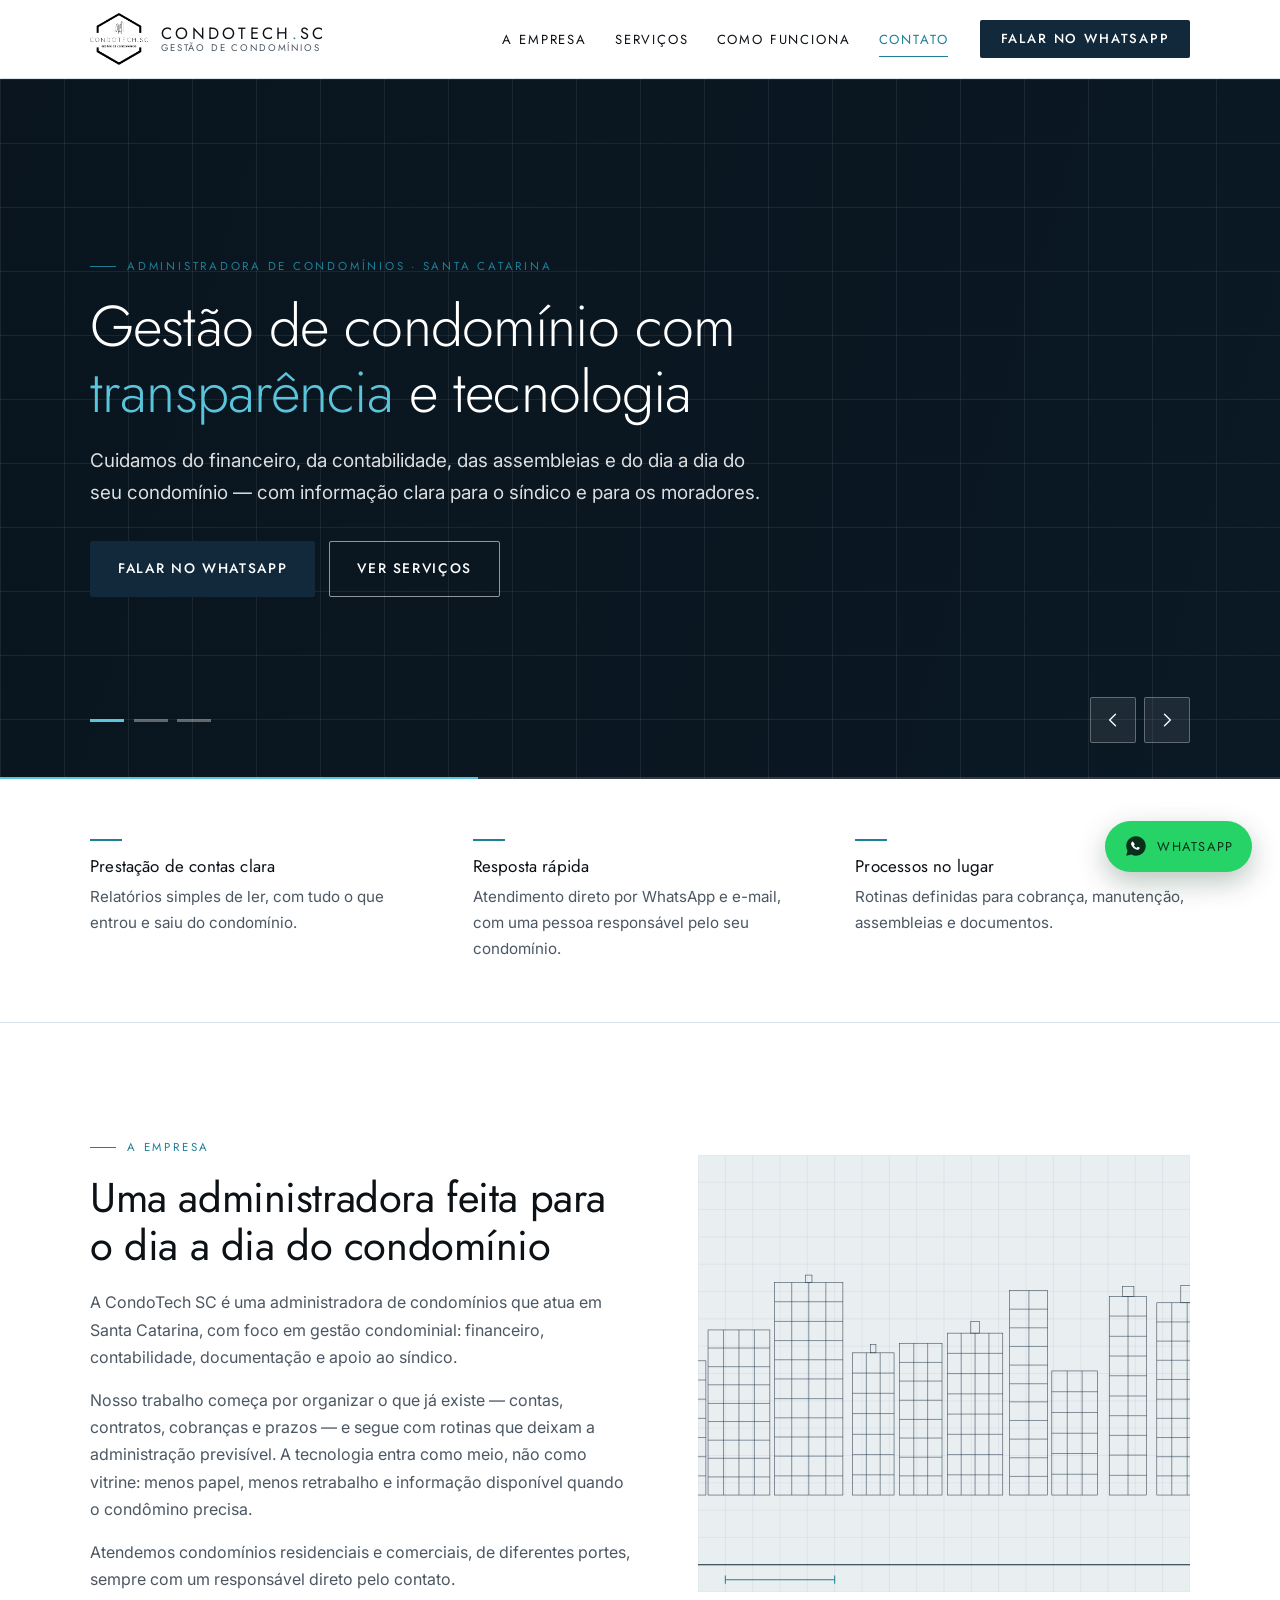
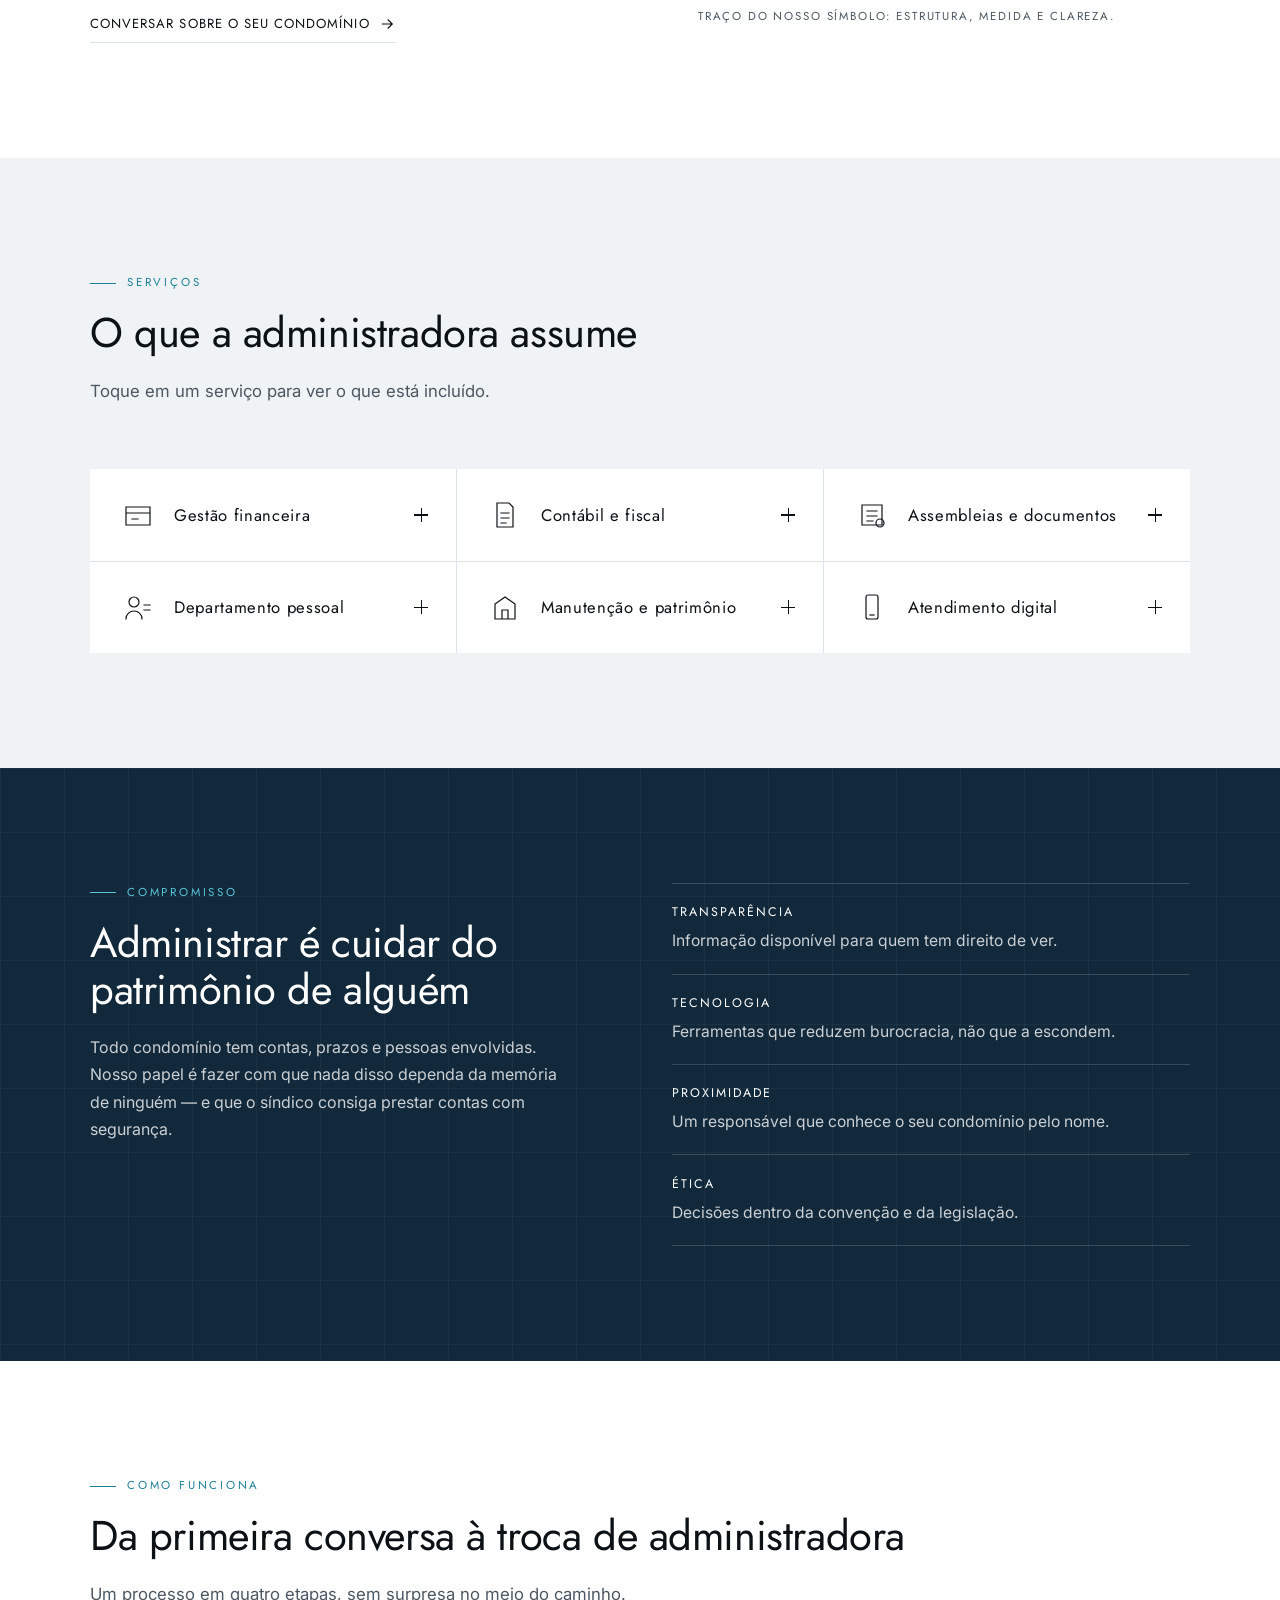
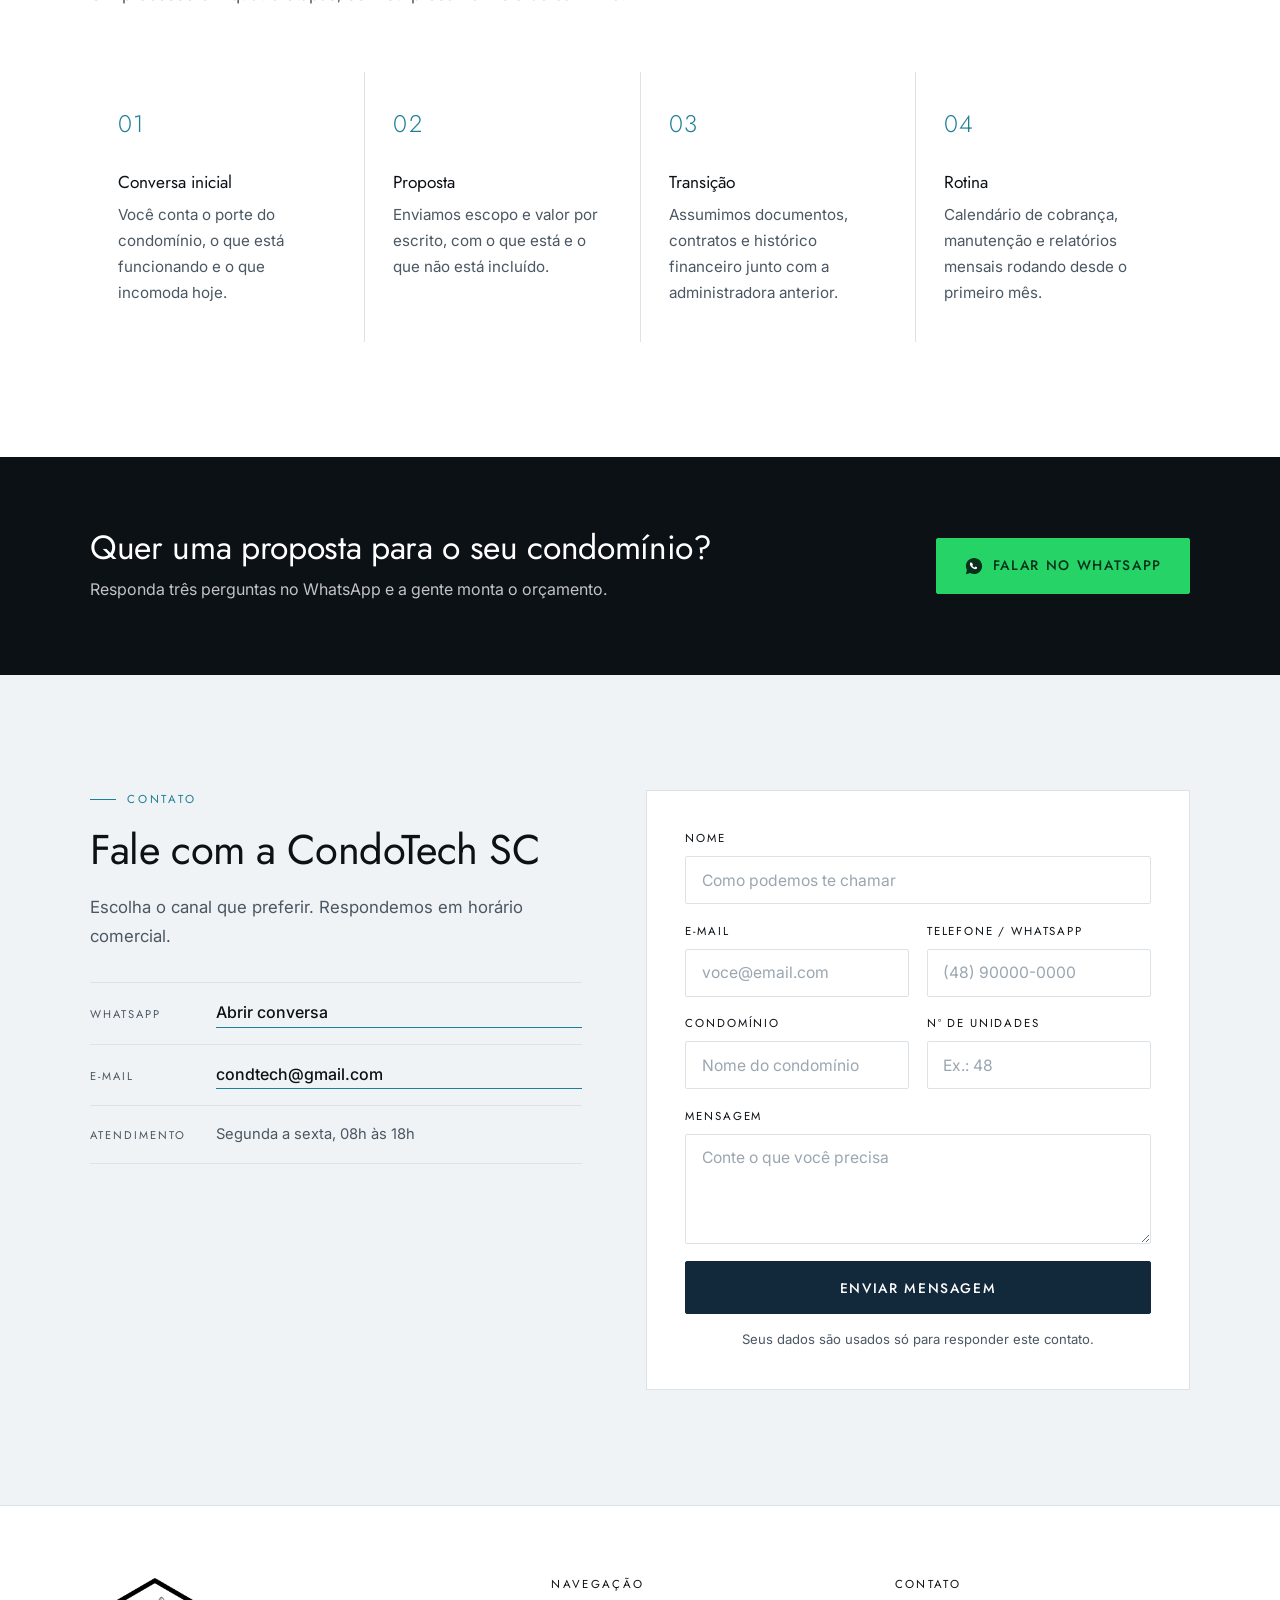
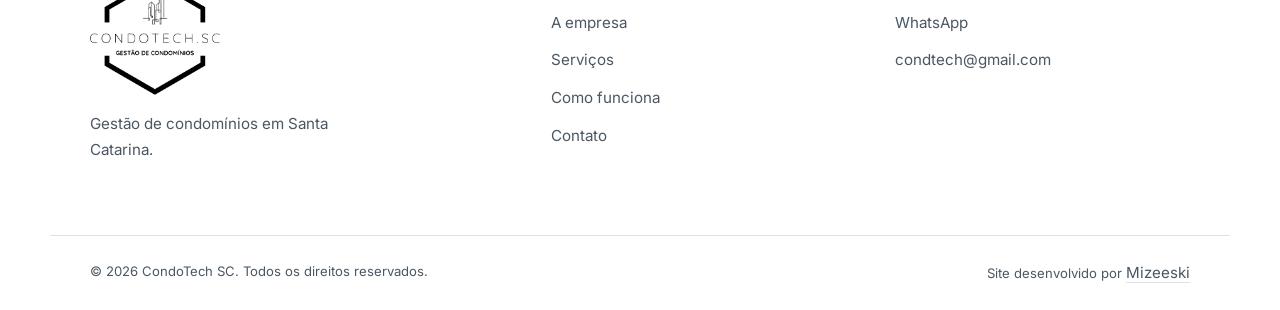
==== index.html @ 3afb2d91 "up" ====
<!DOCTYPE html>
<html lang="pt-BR">
<head>
<meta charset="utf-8">
<meta name="viewport" content="width=device-width, initial-scale=1">
<title>CondoTech SC | Administradora de Condomínios em Santa Catarina</title>
<meta name="description" content="A CondoTech SC cuida da administração do seu condomínio: gestão financeira, contábil, assembleias, manutenção e atendimento digital. Fale com a gente pelo WhatsApp.">
<meta name="theme-color" content="#ffffff">
<link rel="canonical" href="https://SEU-USUARIO.github.io/condotech-sc/">

<!-- Open Graph -->
<meta property="og:type" content="website">
<meta property="og:locale" content="pt_BR">
<meta property="og:title" content="CondoTech SC | Administradora de Condomínios">
<meta property="og:description" content="Gestão de condomínios com transparência, tecnologia e atendimento próximo.">
<meta property="og:image" content="assets/img/logo.png">

<link rel="icon" href="assets/img/favicon.svg" type="image/svg+xml">
<link rel="apple-touch-icon" href="assets/img/logo.png">

<link rel="preconnect" href="https://fonts.googleapis.com">
<link rel="preconnect" href="https://fonts.gstatic.com" crossorigin>
<link href="https://fonts.googleapis.com/css2?family=Jost:wght@300;400;500&family=Inter:wght@400;500;600&display=swap" rel="stylesheet">
<link rel="stylesheet" href="assets/css/style.css">

<!-- Dados da empresa (Google). PLACEHOLDER: preencher endereço e telefone quando o cliente enviar. -->
<script type="application/ld+json">
{
  "@context": "https://schema.org",
  "@type": "LocalBusiness",
  "name": "CondoTech SC",
  "description": "Administradora de condomínios em Santa Catarina.",
  "email": "condtech@gmail.com",
  "telephone": "+55 00 00000-0000",
  "areaServed": "Santa Catarina, Brasil",
  "address": {
    "@type": "PostalAddress",
    "addressRegion": "SC",
    "addressCountry": "BR"
  }
}
</script>
</head>
<body>

<a class="skip-link" href="#sobre">Ir para o conteúdo</a>

<header class="site-header" id="header">
  <div class="shell header-inner">
    <a class="brand" href="#topo" aria-label="CondoTech SC — início">
      <!-- Troque por assets/img/logo.svg quando subir o SVG -->
      <img src="assets/img/logo.png" alt="CondoTech SC" width="120" height="109" class="brand-mark">
      <span class="brand-text">
        <strong>CondoTech<span class="brand-dot">.</span>SC</strong>
        <em>gestão de condomínios</em>
      </span>
    </a>

    <nav class="nav" id="nav" aria-label="Menu principal">
      <ul>
        <li><a href="#sobre">A empresa</a></li>
        <li><a href="#servicos">Serviços</a></li>
        <li><a href="#como-funciona">Como funciona</a></li>
        <li><a href="#contato">Contato</a></li>
      </ul>
      <a class="btn btn-solid nav-cta" data-wa href="#contato" style="color: white;">Falar no WhatsApp</a>
    </nav>

    <button class="nav-toggle" id="navToggle" aria-expanded="false" aria-controls="nav" aria-label="Abrir menu">
      <span></span><span></span><span></span>
    </button>
  </div>
</header>

<main id="topo">

  <!-- ============ HERO / CARROSSEL ============ -->
  <section class="hero" id="hero" aria-label="Destaques" aria-roledescription="carrossel">
    <div class="hero-track">

      <!-- Slide 1: aceita vídeo. Coloque o arquivo em assets/video/hero.mp4.
           Se o arquivo não existir, o site usa a imagem automaticamente. -->
      <article class="slide is-active" data-video="assets/video/hero.mp4" style="--slide-img:url('assets/img/hero-1.svg');--slide-img-mobile:url('assets/img/hero-mobile.jpg')">
        <div class="shell slide-body">
          <p class="eyebrow">Administradora de condomínios · Santa Catarina</p>
          <h1>Gestão de condomínio com <em>transparência</em> e tecnologia</h1>
          <p class="slide-text">Cuidamos do financeiro, da contabilidade, das assembleias e do dia a dia do seu condomínio — com informação clara para o síndico e para os moradores.</p>
          <div class="slide-actions">
            <a class="btn btn-solid" data-wa href="#contato">Falar no WhatsApp</a>
            <a class="btn btn-ghost" href="#servicos">Ver serviços</a>
          </div>
        </div>
      </article>

      <article class="slide" data-video="assets/video/contas.mp4" style="--slide-img:url('assets/img/hero-2.svg');--slide-img-mobile:url('assets/img/contas-mobile.jpg')">
        <div class="shell slide-body">
          <p class="eyebrow">Financeiro</p>
          <h2>Contas em ordem e prestação de contas que se entende</h2>
          <p class="slide-text">Cobrança organizada, controle de despesas e relatórios mensais prontos para a assembleia.</p>
          <div class="slide-actions">
            <a class="btn btn-solid" data-wa href="#contato">Pedir uma proposta</a>
          </div>
        </div>
      </article>

      <article class="slide" data-video="assets/video/celular.mp4" style="--slide-img:url('assets/img/hero-3.svg');--slide-img-mobile:url('assets/img/celular-mobile.jpg')">
        <div class="shell slide-body">
          <p class="eyebrow">Atendimento digital</p>
          <h2>O condomínio na palma da mão</h2>
          <p class="slide-text">Boletos, documentos e comunicados acessíveis a qualquer hora, sem depender do horário comercial.</p>
          <div class="slide-actions">
            <a class="btn btn-ghost" href="#como-funciona">Como funciona</a> 
          </div>
        </div>
      </article>

    </div>

    <div class="hero-ui shell">
      <div class="hero-dots" role="tablist" aria-label="Escolher destaque"></div>
      <div class="hero-arrows">
        <button class="hero-arrow" data-dir="prev" aria-label="Destaque anterior">
          <svg viewBox="0 0 24 24" aria-hidden="true"><path d="M15 5l-7 7 7 7"/></svg>
        </button>
        <button class="hero-arrow" data-dir="next" aria-label="Próximo destaque">
          <svg viewBox="0 0 24 24" aria-hidden="true"><path d="M9 5l7 7-7 7"/></svg>
        </button>
      </div>
    </div>
    <div class="hero-progress" aria-hidden="true"><span></span></div>
  </section>

  <!-- ============ FAIXA DE VALOR ============ -->
  <section class="strip" aria-label="Como trabalhamos">
    <div class="shell strip-grid">
      <div class="strip-item reveal">
        <span class="rule" aria-hidden="true"></span>
        <h3>Prestação de contas clara</h3>
        <p>Relatórios simples de ler, com tudo o que entrou e saiu do condomínio.</p>
      </div>
      <div class="strip-item reveal">
        <span class="rule" aria-hidden="true"></span>
        <h3>Resposta rápida</h3>
        <p>Atendimento direto por WhatsApp e e-mail, com uma pessoa responsável pelo seu condomínio.</p>
      </div>
      <div class="strip-item reveal">
        <span class="rule" aria-hidden="true"></span>
        <h3>Processos no lugar</h3>
        <p>Rotinas definidas para cobrança, manutenção, assembleias e documentos.</p>
      </div>
    </div>
  </section>

  <!-- ============ SOBRE ============ -->
  <section class="section" id="sobre">
    <div class="shell about">
      <div class="about-text reveal">
        <p class="eyebrow">A empresa</p>
        <h2 class="h2">Uma administradora feita para o dia a dia do condomínio</h2>
        <!-- PLACEHOLDER: confirmar com o cliente cidade-sede, ano de fundação e nº de condomínios atendidos. -->
        <p>A CondoTech SC é uma administradora de condomínios que atua em Santa Catarina, com foco em gestão condominial: financeiro, contabilidade, documentação e apoio ao síndico.</p>
        <p>Nosso trabalho começa por organizar o que já existe — contas, contratos, cobranças e prazos — e segue com rotinas que deixam a administração previsível. A tecnologia entra como meio, não como vitrine: menos papel, menos retrabalho e informação disponível quando o condômino precisa.</p>
        <p>Atendemos condomínios residenciais e comerciais, de diferentes portes, sempre com um responsável direto pelo contato.</p>
        <a class="link-arrow" data-wa href="#contato">Conversar sobre o seu condomínio
          <svg viewBox="0 0 24 24" aria-hidden="true"><path d="M5 12h13M13 6l6 6-6 6"/></svg>
        </a>
      </div>
      <figure class="about-figure reveal">
        <img src="assets/img/sobre.svg" alt="Ilustração de edifícios em traço técnico" width="720" height="640" loading="lazy" decoding="async">
        <figcaption>Traço do nosso símbolo: estrutura, medida e clareza.</figcaption>
      </figure>
    </div>
  </section>

  <!-- ============ SERVIÇOS ============ -->
  <section class="section section-mist" id="servicos">
    <div class="shell">
      <header class="section-head reveal">
        <p class="eyebrow">Serviços</p>
        <h2 class="h2">O que a administradora assume</h2>
        <p class="section-lead">Toque em um serviço para ver o que está incluído.</p>
      </header>

      <div class="cards">

        <details class="card reveal">
          <summary>
            <span class="card-icon" aria-hidden="true">
              <svg viewBox="0 0 32 32"><path d="M4 26V8h24v18zM4 14h24M10 20h6"/></svg>
            </span>
            <span class="card-title">Gestão financeira</span>
            <span class="card-plus" aria-hidden="true"></span>
          </summary>
          <div class="card-body">
            <ul>
              <li>Emissão e envio de boletos da taxa condominial</li>
              <li>Controle de recebimentos, despesas e conciliação bancária</li>
              <li>Previsão orçamentária e acompanhamento mensal</li>
              <li>Cobrança amigável de inadimplentes antes da via judicial</li>
            </ul>
          </div>
        </details>

        <details class="card reveal">
          <summary>
            <span class="card-icon" aria-hidden="true">
              <svg viewBox="0 0 32 32"><path d="M8 4h12l4 4v20H8zM12 14h8M12 19h8M12 24h5"/></svg>
            </span>
            <span class="card-title">Contábil e fiscal</span>
            <span class="card-plus" aria-hidden="true"></span>
          </summary>
          <div class="card-body">
            <ul>
              <li>Escrituração contábil do condomínio</li>
              <li>Apuração e recolhimento de tributos e encargos</li>
              <li>Balancetes mensais e demonstrativos para assembleia</li>
              <li>Guarda organizada dos documentos, físicos e digitais</li>
            </ul>
          </div>
        </details>

        <details class="card reveal">
          <summary>
            <span class="card-icon" aria-hidden="true">
              <svg viewBox="0 0 32 32"><path d="M6 26V6h20v20zM11 12h10M11 17h10M11 22h6"/><circle cx="24" cy="24" r="4"/></svg>
            </span>
            <span class="card-title">Assembleias e documentos</span>
            <span class="card-plus" aria-hidden="true"></span>
          </summary>
          <div class="card-body">
            <ul>
              <li>Convocação, condução e ata de assembleias</li>
              <li>Registro de atas e apoio na aplicação da convenção</li>
              <li>Orientação sobre regimento interno e obrigações legais</li>
              <li>Livro de ocorrências e histórico de decisões</li>
            </ul>
          </div>
        </details>

        <details class="card reveal">
          <summary>
            <span class="card-icon" aria-hidden="true">
              <svg viewBox="0 0 32 32"><circle cx="12" cy="11" r="5"/><path d="M4 28c0-5 4-8 8-8s8 3 8 8M22 14h6M22 19h6"/></svg>
            </span>
            <span class="card-title">Departamento pessoal</span>
            <span class="card-plus" aria-hidden="true"></span>
          </summary>
          <div class="card-body">
            <ul>
              <li>Admissão, folha de pagamento e férias dos funcionários</li>
              <li>Controle de ponto, escalas e benefícios</li>
              <li>Gestão de contratos de portaria, limpeza e jardinagem</li>
              <li>Acompanhamento de obrigações trabalhistas</li>
            </ul>
          </div>
        </details>

        <details class="card reveal">
          <summary>
            <span class="card-icon" aria-hidden="true">
              <svg viewBox="0 0 32 32"><path d="M6 28V13l10-7 10 7v15zM13 28v-9h6v9"/></svg>
            </span>
            <span class="card-title">Manutenção e patrimônio</span>
            <span class="card-plus" aria-hidden="true"></span>
          </summary>
          <div class="card-body">
            <ul>
              <li>Plano de manutenção preventiva das áreas comuns</li>
              <li>Cotação e comparação de orçamentos com fornecedores</li>
              <li>Acompanhamento de obras e serviços contratados</li>
              <li>Controle de laudos e vistorias obrigatórias</li>
            </ul>
          </div>
        </details>

        <details class="card reveal">
          <summary>
            <span class="card-icon" aria-hidden="true">
              <svg viewBox="0 0 32 32"><rect x="10" y="4" width="12" height="24" rx="2"/><path d="M14 24h4"/></svg>
            </span>
            <span class="card-title">Atendimento digital</span>
            <span class="card-plus" aria-hidden="true"></span>
          </summary>
          <div class="card-body">
            <!-- PLACEHOLDER: ajustar conforme o portal/app que o cliente usar. -->
            <ul>
              <li>Segunda via de boleto sem precisar ligar</li>
              <li>Documentos e balancetes disponíveis para consulta</li>
              <li>Comunicados e avisos enviados aos moradores</li>
              <li>Canal direto de WhatsApp para síndico e conselho</li>
            </ul>
          </div>
        </details>

      </div>
    </div>
  </section>

  <!-- ============ FAIXA ESCURA / DIFERENCIAIS ============ -->
  <section class="band" aria-label="Nossa forma de trabalhar">
    <div class="shell band-inner">
      <div class="band-text reveal">
        <p class="eyebrow eyebrow-light">Compromisso</p>
        <h2 class="h2 h2-light">Administrar é cuidar do patrimônio de alguém</h2>
        <p>Todo condomínio tem contas, prazos e pessoas envolvidas. Nosso papel é fazer com que nada disso dependa da memória de ninguém — e que o síndico consiga prestar contas com segurança.</p>
      </div>
      <ul class="band-list reveal">
        <li><strong>Transparência</strong> Informação disponível para quem tem direito de ver.</li>
        <li><strong>Tecnologia</strong> Ferramentas que reduzem burocracia, não que a escondem.</li>
        <li><strong>Proximidade</strong> Um responsável que conhece o seu condomínio pelo nome.</li>
        <li><strong>Ética</strong> Decisões dentro da convenção e da legislação.</li>
      </ul>
    </div>
  </section>

  <!-- ============ COMO FUNCIONA (sequência real, por isso numerada) ============ -->
  <section class="section" id="como-funciona">
    <div class="shell">
      <header class="section-head reveal">
        <p class="eyebrow">Como funciona</p>
        <h2 class="h2">Da primeira conversa à troca de administradora</h2>
        <p class="section-lead">Um processo em quatro etapas, sem surpresa no meio do caminho.</p>
      </header>

      <ol class="steps">
        <li class="step reveal">
          <span class="step-num">01</span>
          <h3>Conversa inicial</h3>
          <p>Você conta o porte do condomínio, o que está funcionando e o que incomoda hoje.</p>
        </li>
        <li class="step reveal">
          <span class="step-num">02</span>
          <h3>Proposta</h3>
          <p>Enviamos escopo e valor por escrito, com o que está e o que não está incluído.</p>
        </li>
        <li class="step reveal">
          <span class="step-num">03</span>
          <h3>Transição</h3>
          <p>Assumimos documentos, contratos e histórico financeiro junto com a administradora anterior.</p>
        </li>
        <li class="step reveal">
          <span class="step-num">04</span>
          <h3>Rotina</h3>
          <p>Calendário de cobrança, manutenção e relatórios mensais rodando desde o primeiro mês.</p>
        </li>
      </ol>
    </div>
  </section>

  <!-- ============ CTA ============ -->
  <section class="cta-band">
    <div class="shell cta-inner">
      <div>
        <h2 class="h2 h2-light">Quer uma proposta para o seu condomínio?</h2>
        <p>Responda três perguntas no WhatsApp e a gente monta o orçamento.</p>
      </div>
      <a class="btn btn-wa" data-wa href="#contato">
        <svg viewBox="0 0 32 32" aria-hidden="true"><path d="M16 3C8.8 3 3 8.8 3 16c0 2.3.6 4.4 1.7 6.3L3 29l6.9-1.7c1.8 1 3.9 1.6 6.1 1.6 7.2 0 13-5.8 13-13S23.2 3 16 3z"/><path d="M11.5 10c-.4 0-.8.2-1.1.5-.5.5-1 1.3-1 2.5s.8 2.8 2.4 4.6c1.6 1.8 3.3 2.7 4.7 3.2 1.2.4 2.2.3 2.9 0 .8-.4 1.3-1.1 1.4-1.8v-.9l-2.5-1.2-1 1.2c-.3.3-.6.4-1 .2-1-.5-2-1.2-2.8-2.2-.3-.3-.2-.7 0-1l.9-1.1-1.2-2.5c-.2-.4-.5-.5-.9-.5z" fill="#fff" stroke="none"/></svg>
        Falar no WhatsApp
      </a>
    </div>
  </section>

  <!-- ============ CONTATO ============ -->
  <section class="section section-mist" id="contato">
    <div class="shell contact">

      <div class="contact-info reveal">
        <p class="eyebrow">Contato</p>
        <h2 class="h2">Fale com a CondoTech SC</h2>
        <p class="section-lead">Escolha o canal que preferir. Respondemos em horário comercial.</p>

        <ul class="contact-list">
          <li>
            <span class="contact-label">WhatsApp</span>
            <a data-wa href="#">Abrir conversa</a>
            <em data-phone-display>(00) 00000-0000</em>
          </li>
          <li>
            <span class="contact-label">Telefone</span>
            <a data-tel href="#" data-phone-display>(00) 00000-0000</a>
          </li>
          <li>
            <span class="contact-label">E-mail</span>
            <a href="mailto:condtech@gmail.com">condtech@gmail.com</a>
          </li>
          <li>
            <!-- PLACEHOLDER: substituir pelo horário real de atendimento -->
            <span class="contact-label">Atendimento</span>
            <em>Segunda a sexta, 08h às 18h</em>
          </li>
        </ul>

        <!-- PLACEHOLDER endereço + mapa. Quando o cliente enviar o endereço,
             descomente e cole o iframe do Google Maps:
        <div class="map">
          <iframe src="COLE_AQUI_O_EMBED_DO_GOOGLE_MAPS" width="100%" height="320"
                  style="border:0" loading="lazy" title="Localização da CondoTech SC"
                  referrerpolicy="no-referrer-when-downgrade"></iframe>
        </div>
        -->
      </div>

      <div class="contact-form reveal">
        <!-- Formulário gratuito via FormSubmit. Na primeira vez que alguém enviar,
             o cliente recebe um e-mail para ativar. Depois disso funciona sozinho.
             Veja o README para trocar o e-mail pelo endpoint mascarado. -->
        <form action="https://formsubmit.co/condtech@gmail.com" method="POST" id="form">
          <input type="hidden" name="_subject" value="Novo contato pelo site — CondoTech SC">
          <input type="hidden" name="_captcha" value="false">
          <input type="hidden" name="_template" value="table">
          <input type="hidden" name="_next" value="obrigado.html">
          <input type="text" name="_honey" tabindex="-1" autocomplete="off" aria-hidden="true" class="honey">

          <div class="field">
            <label for="nome">Nome</label>
            <input id="nome" name="Nome" type="text" required autocomplete="name" placeholder="Como podemos te chamar">
          </div>

          <div class="field-row">
            <div class="field">
              <label for="email">E-mail</label>
              <input id="email" name="E-mail" type="email" required autocomplete="email" placeholder="voce@email.com">
            </div>
            <div class="field">
              <label for="telefone">Telefone / WhatsApp</label>
              <input id="telefone" name="Telefone" type="tel" required autocomplete="tel" placeholder="(48) 90000-0000">
            </div>
          </div>

          <div class="field-row">
            <div class="field">
              <label for="condominio">Condomínio</label>
              <input id="condominio" name="Condomínio" type="text" placeholder="Nome do condomínio">
            </div>
            <div class="field">
              <label for="unidades">Nº de unidades</label>
              <input id="unidades" name="Unidades" type="text" inputmode="numeric" placeholder="Ex.: 48">
            </div>
          </div>

          <div class="field">
            <label for="mensagem">Mensagem</label>
            <textarea id="mensagem" name="Mensagem" rows="4" placeholder="Conte o que você precisa"></textarea>
          </div>

          <button class="btn btn-solid btn-block" type="submit">Enviar mensagem</button>
          <p class="form-note">Seus dados são usados só para responder este contato.</p>
        </form>
      </div>

    </div>
  </section>

</main>

<footer class="site-footer">
  <div class="shell footer-grid">
    <div class="footer-brand">
      <img src="assets/img/logo.png" alt="CondoTech SC" width="150" height="136" loading="lazy">
      <p>Gestão de condomínios em Santa Catarina.</p>
    </div>

    <nav class="footer-nav" aria-label="Navegação do rodapé">
      <h3>Navegação</h3>
      <ul>
        <li><a href="#sobre">A empresa</a></li>
        <li><a href="#servicos">Serviços</a></li>
        <li><a href="#como-funciona">Como funciona</a></li>
        <li><a href="#contato">Contato</a></li>
      </ul>
    </nav>

    <div class="footer-contact">
      <h3>Contato</h3>
      <ul>
        <li><a data-wa href="#">WhatsApp <span data-phone-display>(00) 00000-0000</span></a></li>
        <li><a data-tel href="#"><span data-phone-display>(00) 00000-0000</span></a></li>
        <li><a href="mailto:condtech@gmail.com">condtech@gmail.com</a></li>
      </ul>
      <!-- PLACEHOLDER redes sociais: descomente quando tiver os links
      <ul class="footer-social">
        <li><a href="#" aria-label="Instagram">Instagram</a></li>
        <li><a href="#" aria-label="Facebook">Facebook</a></li>
      </ul>
      -->
    </div>
  </div>

  <div class="shell footer-bottom">
    <p>© <span id="ano">2026</span> CondoTech SC. Todos os direitos reservados.</p>
    <!-- PLACEHOLDER: CNPJ / registro, se o cliente quiser exibir -->
    <p class="credit">Site desenvolvido por <a href="https://mizeeski.com/" rel="noopener" target="_blank">Mizeeski</a></p>
  </div>
</footer>

<a class="wa-float" data-wa href="#contato" aria-label="Falar no WhatsApp">
  <svg viewBox="0 0 32 32" aria-hidden="true">
    <path d="M16 3C8.8 3 3 8.8 3 16c0 2.3.6 4.4 1.7 6.3L3 29l6.9-1.7c1.8 1 3.9 1.6 6.1 1.6 7.2 0 13-5.8 13-13S23.2 3 16 3z"/>
    <path d="M11.5 10c-.4 0-.8.2-1.1.5-.5.5-1 1.3-1 2.5s.8 2.8 2.4 4.6c1.6 1.8 3.3 2.7 4.7 3.2 1.2.4 2.2.3 2.9 0 .8-.4 1.3-1.1 1.4-1.8v-.9l-2.5-1.2-1 1.2c-.3.3-.6.4-1 .2-1-.5-2-1.2-2.8-2.2-.3-.3-.2-.7 0-1l.9-1.1-1.2-2.5c-.2-.4-.5-.5-.9-.5z" fill="#fff" stroke="none"/>
  </svg>
  <span>WhatsApp</span>
</a>

<script src="assets/js/main.js" defer></script>
</body>
</html>
---- assets/css/style.css ----
/* =========================================================
   CondoTech SC — estilos
   Paleta e tipografia derivadas da logo (traço técnico, preto,
   letras espaçadas). Editar tokens abaixo altera o site todo.
   ========================================================= */

:root{
  /* cores */
  --ink:#0C1116;          /* preto da logo, títulos */
  --graphite:#4B5763;     /* texto corrido */
  --paper:#FFFFFF;
  --mist:#EFF3F5;         /* fundo de seção alternada */
  --line:#DCE3E8;         /* filetes */
  --blueprint:#12293B;    /* faixas escuras, botões */
  --blueprint-2:#0C1C29;
  --signal:#1E7F97;       /* acento (teal técnico) */
  --signal-lt:#5AC4DA;    /* acento sobre fundo escuro */
  --wa:#25D366;

  /* tipografia */
  --display:'Jost',system-ui,sans-serif;
  --body:'Inter',system-ui,-apple-system,sans-serif;

  /* medidas */
  --shell:1180px;
  --gap:clamp(1.5rem,4vw,3rem);
  --section-y:clamp(4rem,9vw,7.5rem);
  --radius:2px;
  --header-h:78px;
}

*,*::before,*::after{box-sizing:border-box}

html{
  scroll-behavior:smooth;
  scroll-padding-top:calc(var(--header-h) + 8px);
  -webkit-text-size-adjust:100%;
}

body{
  margin:0;
  background:var(--paper);
  color:var(--graphite);
  font-family:var(--body);
  font-size:1rem;
  line-height:1.7;
  -webkit-font-smoothing:antialiased;
}

img,svg,video{max-width:100%;display:block}
a{color:inherit}
ul,ol{margin:0;padding:0;list-style:none}
h1,h2,h3{margin:0;color:var(--ink);font-family:var(--display);font-weight:400;line-height:1.15}
p{margin:0 0 1rem}

:focus-visible{outline:2px solid var(--signal);outline-offset:3px}

.shell{width:100%;max-width:var(--shell);margin-inline:auto;padding-inline:clamp(1.25rem,5vw,2.5rem)}

.skip-link{
  position:absolute;left:-9999px;top:0;z-index:100;
  background:var(--ink);color:#fff;padding:.75rem 1rem;
}
.skip-link:focus{left:1rem;top:1rem}

/* ---------- tipografia utilitária ---------- */
.eyebrow{
  font-family:var(--display);
  font-size:.72rem;letter-spacing:.24em;text-transform:uppercase;
  color:var(--signal);margin:0 0 1rem;display:flex;align-items:center;gap:.7rem;
}
.eyebrow::before{content:"";width:26px;height:1px;background:currentColor;flex:none}
.eyebrow-light{color:var(--signal-lt)}

.h2{
  font-size:clamp(1.7rem,3.4vw,2.6rem);
  letter-spacing:-.01em;margin:0 0 1.25rem;
}
.h2-light{color:#fff}
.h2 em{font-style:normal;color:var(--signal)}

.section-lead{font-size:1.05rem;max-width:52ch}

/* ---------- botões ---------- */
.btn{
  display:inline-flex;align-items:center;justify-content:center;gap:.55rem;
  font-family:var(--display);font-size:.86rem;font-weight:500;
  letter-spacing:.12em;text-transform:uppercase;text-decoration:none;
  padding:.95rem 1.7rem;border:1px solid transparent;border-radius:var(--radius);
  cursor:pointer;transition:background .2s,color .2s,border-color .2s,transform .2s;
}
.btn-solid{background:var(--blueprint);color:#fff;border-color:var(--blueprint)}
.btn-solid:hover{background:var(--signal);border-color:var(--signal)}
.btn-ghost{background:transparent;color:#fff;border-color:rgba(255,255,255,.55)}
.btn-ghost:hover{background:rgba(255,255,255,.12);border-color:#fff}
.btn-wa{background:var(--wa);color:#08301a;border-color:var(--wa);font-weight:500}
.btn-wa:hover{background:#1fb857;border-color:#1fb857}
.btn-wa svg{width:20px;height:20px;fill:#08301a;stroke:none}
.btn-block{width:100%}

.link-arrow{
  display:inline-flex;align-items:center;gap:.5rem;
  font-family:var(--display);letter-spacing:.08em;text-transform:uppercase;
  font-size:.82rem;color:var(--ink);text-decoration:none;
  border-bottom:1px solid var(--line);padding-bottom:.4rem;transition:color .2s,border-color .2s;
}
.link-arrow svg{width:18px;height:18px;fill:none;stroke:currentColor;stroke-width:1.6;transition:transform .2s}
.link-arrow:hover{color:var(--signal);border-color:var(--signal)}
.link-arrow:hover svg{transform:translateX(4px)}

/* =========================================================
   HEADER
   ========================================================= */
.site-header{
  position:sticky;top:0;z-index:60;
  background:#fff;border-bottom:1px solid var(--line);
  transition:box-shadow .25s;
}
.site-header.is-stuck{box-shadow:0 6px 24px rgba(12,17,22,.09)}

.header-inner{
  display:flex;align-items:center;justify-content:space-between;gap:1.5rem;
  min-height:var(--header-h);
}

.brand{display:flex;align-items:center;gap:.85rem;text-decoration:none}
.brand-mark{width:auto;height:52px}
.brand-text{display:flex;flex-direction:column;line-height:1.1}
.brand-text strong{
  font-family:var(--display);font-weight:400;font-size:1.02rem;
  letter-spacing:.2em;color:var(--ink);text-transform:uppercase;
}
.brand-dot{color:var(--signal)}
.brand-text em{
  font-family:var(--display);font-style:normal;font-size:.6rem;
  letter-spacing:.19em;text-transform:uppercase;color:var(--graphite);
}

.nav{display:flex;align-items:center;gap:2rem}
.nav ul{display:flex;gap:1.75rem}
.nav a{
  font-family:var(--display);font-size:.82rem;letter-spacing:.14em;
  text-transform:uppercase;text-decoration:none;color:var(--ink);
  padding-block:.4rem;border-bottom:1px solid transparent;transition:color .2s,border-color .2s;
}
.nav ul a:hover,.nav ul a.is-active{color:var(--signal);border-color:var(--signal)}
.nav-cta{padding:.7rem 1.2rem;font-size:.75rem}
.nav-cta:hover{border-color:var(--signal)}

.nav-toggle{
  display:none;width:44px;height:44px;background:none;border:1px solid var(--line);
  border-radius:var(--radius);cursor:pointer;padding:0;place-items:center;
}
.nav-toggle span{display:block;width:20px;height:1.5px;background:var(--ink);margin:4px auto;transition:transform .25s,opacity .2s}
.nav-toggle[aria-expanded="true"] span:nth-child(1){transform:translateY(5.5px) rotate(45deg)}
.nav-toggle[aria-expanded="true"] span:nth-child(2){opacity:0}
.nav-toggle[aria-expanded="true"] span:nth-child(3){transform:translateY(-5.5px) rotate(-45deg)}

/* =========================================================
   HERO / CARROSSEL
   ========================================================= */
.hero{
  position:relative;isolation:isolate;
  min-height:clamp(520px,78vh,700px);
  display:grid;grid-template-rows:1fr;
  background:var(--blueprint-2);overflow:hidden;
}
/* os slides ocupam a mesma célula: a altura acompanha o maior conteúdo */
.hero-track{position:relative;display:grid;grid-template-areas:"slide"}

.slide{
  grid-area:slide;position:relative;
  display:grid;align-items:center;
  opacity:0;visibility:hidden;
  transition:opacity .8s ease,visibility .8s;
}
.slide.is-active{opacity:1;visibility:visible}

/* imagem de fundo + escurecimento + malha técnica (assinatura da marca) */
.slide::before{
  content:"";position:absolute;inset:0;z-index:-2;
  background-image:var(--slide-img);
  background-size:cover;background-position:center;
  transform:scale(1.04);
}
.slide::after{
  content:"";position:absolute;inset:0;z-index:-1;
  background:
    repeating-linear-gradient(to right,rgba(255,255,255,.07) 0 1px,transparent 1px 64px),
    repeating-linear-gradient(to bottom,rgba(255,255,255,.07) 0 1px,transparent 1px 64px),
    linear-gradient(105deg,rgba(9,20,29,.9) 0%,rgba(9,20,29,.72) 45%,rgba(9,20,29,.35) 100%);
}
.slide video{
  position:absolute;inset:0;z-index:-2;
  width:100%;height:100%;object-fit:cover;
}

/* mantém o .shell para alinhar com a logo do header;
   a largura do texto é limitada nos filhos, não no container */
.slide-body{padding-block:clamp(5rem,12vh,7rem) 7rem}
.slide-body h1,.slide-body h2{
  color:#fff;font-weight:300;
  font-size:clamp(2rem,5.2vw,3.6rem);
  letter-spacing:-.015em;margin:0 0 1.25rem;max-width:20ch;
}
.slide-body h1 em{font-style:normal;color:var(--signal-lt)}
.slide-text{color:rgba(255,255,255,.86);font-size:clamp(1rem,1.6vw,1.18rem);max-width:56ch;margin:0 0 2rem}
.slide-actions{display:flex;flex-wrap:wrap;gap:.85rem}

.hero-ui{
  position:absolute;left:0;right:0;bottom:0;z-index:3;
  display:flex;align-items:center;justify-content:space-between;gap:1rem;
  padding-bottom:2.25rem;
}
.hero-dots{display:flex;gap:.6rem}
.hero-dots button{
  width:34px;height:3px;padding:0;border:0;cursor:pointer;
  background:rgba(255,255,255,.35);transition:background .25s;
}
.hero-dots button[aria-selected="true"]{background:var(--signal-lt)}

.hero-arrows{display:flex;gap:.5rem}
.hero-arrow{
  width:46px;height:46px;display:grid;place-items:center;cursor:pointer;
  background:rgba(255,255,255,.08);border:1px solid rgba(255,255,255,.3);
  border-radius:var(--radius);transition:background .2s,border-color .2s;
}
.hero-arrow svg{width:20px;height:20px;fill:none;stroke:#fff;stroke-width:1.6;stroke-linecap:round;stroke-linejoin:round}
.hero-arrow:hover{background:rgba(255,255,255,.2);border-color:#fff}

.hero-progress{position:absolute;left:0;right:0;bottom:0;height:2px;background:rgba(255,255,255,.15);z-index:3}
.hero-progress span{display:block;height:100%;width:0;background:var(--signal-lt)}

/* =========================================================
   SEÇÕES
   ========================================================= */
.section{padding-block:var(--section-y)}
.section-mist{background:var(--mist)}
.section-head{margin-bottom:clamp(2.5rem,5vw,4rem)}

/* faixa de valor logo abaixo do hero */
.strip{background:var(--paper);border-bottom:1px solid var(--line);padding-block:clamp(2.5rem,5vw,3.75rem)}
.strip-grid{display:grid;gap:var(--gap);grid-template-columns:repeat(auto-fit,minmax(230px,1fr))}
.strip-item h3{font-size:1.06rem;letter-spacing:.01em;margin:0 0 .5rem}
.strip-item p{font-size:.95rem;margin:0}
.strip-item .rule{display:block;width:32px;height:2px;background:var(--signal);margin-bottom:1rem}

/* sobre */
.about{display:grid;gap:clamp(2rem,5vw,4.5rem);grid-template-columns:1.05fr .95fr;align-items:center}
.about-figure{margin:0;position:relative}
.about-figure img{width:100%;height:auto;background:var(--mist)}
.about-figure figcaption{
  font-family:var(--display);font-size:.72rem;letter-spacing:.16em;text-transform:uppercase;
  color:var(--graphite);margin-top:.9rem;
}

/* =========================================================
   CARDS DE SERVIÇO (acordeão nativo <details>)
   ========================================================= */
.cards{display:grid;gap:1px;grid-template-columns:repeat(auto-fit,minmax(320px,1fr));background:var(--line)}

.card{background:#fff;position:relative;transition:background .2s}
.card summary{
  display:flex;align-items:center;gap:1rem;
  padding:1.6rem 1.75rem;cursor:pointer;list-style:none;
}
.card summary::-webkit-details-marker{display:none}

.card-icon{flex:none;width:40px;height:40px;display:grid;place-items:center}
.card-icon svg{
  width:32px;height:32px;fill:none;stroke:var(--ink);
  stroke-width:1.2;stroke-linecap:square;stroke-linejoin:miter;
  transition:stroke .2s;
}
.card-title{
  flex:1;font-family:var(--display);font-size:1.04rem;
  letter-spacing:.04em;color:var(--ink);
}
.card-plus{position:relative;width:14px;height:14px;flex:none}
.card-plus::before,.card-plus::after{
  content:"";position:absolute;background:var(--ink);transition:transform .25s,background .2s;
}
.card-plus::before{top:6.5px;left:0;width:14px;height:1.5px}
.card-plus::after{left:6.5px;top:0;width:1.5px;height:14px}
.card[open] .card-plus::after{transform:scaleY(0)}
.card[open] .card-icon svg,.card:hover .card-icon svg{stroke:var(--signal)}

.card-body{padding:0 1.75rem 1.75rem 4.75rem}
.card-body ul{display:grid;gap:.6rem}
.card-body li{position:relative;padding-left:1.1rem;font-size:.95rem}
.card-body li::before{
  content:"";position:absolute;left:0;top:.72em;width:6px;height:1px;background:var(--signal);
}

/* marcas de corte, como em desenho técnico */
.card::before,.card::after{
  content:"";position:absolute;width:10px;height:10px;
  opacity:0;transition:opacity .25s;pointer-events:none;
}
.card::before{top:8px;left:8px;border-top:1px solid var(--signal);border-left:1px solid var(--signal)}
.card::after{bottom:8px;right:8px;border-bottom:1px solid var(--signal);border-right:1px solid var(--signal)}
.card:hover::before,.card:hover::after,.card[open]::before,.card[open]::after{opacity:1}

/* =========================================================
   FAIXA ESCURA
   ========================================================= */
.band{
  background:var(--blueprint);color:rgba(255,255,255,.78);
  padding-block:var(--section-y);position:relative;overflow:hidden;
}
.band::before{
  content:"";position:absolute;inset:0;pointer-events:none;
  background:
    repeating-linear-gradient(to right,rgba(255,255,255,.045) 0 1px,transparent 1px 64px),
    repeating-linear-gradient(to bottom,rgba(255,255,255,.045) 0 1px,transparent 1px 64px);
}
.band-inner{position:relative;display:grid;gap:clamp(2rem,5vw,4rem);grid-template-columns:1fr 1fr;align-items:start}
.band-text p{max-width:48ch}
.band-list{display:grid;gap:0}
.band-list li{
  padding:1.15rem 0;border-top:1px solid rgba(255,255,255,.16);
  font-size:.98rem;
}
.band-list li:last-child{border-bottom:1px solid rgba(255,255,255,.16)}
.band-list strong{
  display:block;color:#fff;font-family:var(--display);font-weight:400;
  letter-spacing:.16em;text-transform:uppercase;font-size:.78rem;margin-bottom:.3rem;
}

/* =========================================================
   COMO FUNCIONA
   ========================================================= */
.steps{display:grid;gap:1px;grid-template-columns:repeat(auto-fit,minmax(240px,1fr));background:var(--line)}
.step{background:#fff;padding:2rem 1.75rem 2.25rem}
.step-num{
  display:block;font-family:var(--display);font-size:1.5rem;font-weight:300;
  color:var(--signal);letter-spacing:.06em;margin-bottom:1.75rem;
}
.step h3{font-size:1.08rem;margin:0 0 .6rem}
.step p{font-size:.95rem;margin:0}

/* =========================================================
   CTA
   ========================================================= */
.cta-band{background:var(--ink);padding-block:clamp(3rem,6vw,4.5rem);color:rgba(255,255,255,.75)}
.cta-inner{display:flex;flex-wrap:wrap;align-items:center;justify-content:space-between;gap:2rem}
.cta-inner .h2{margin-bottom:.5rem;font-size:clamp(1.5rem,2.8vw,2.1rem)}
.cta-inner p{margin:0}

/* =========================================================
   CONTATO
   ========================================================= */
.contact{display:grid;gap:clamp(2rem,5vw,4rem);grid-template-columns:.95fr 1.05fr;align-items:start}

.contact-list{margin-top:2rem;display:grid;gap:0}
.contact-list li{
  display:grid;grid-template-columns:110px 1fr;gap:.5rem 1rem;align-items:baseline;
  padding:1rem 0;border-top:1px solid var(--line);
}
.contact-list li:last-child{border-bottom:1px solid var(--line)}
.contact-label{
  font-family:var(--display);font-size:.7rem;letter-spacing:.18em;
  text-transform:uppercase;color:var(--graphite);
}
.contact-list a{color:var(--ink);text-decoration:none;border-bottom:1px solid var(--signal);font-weight:500}
.contact-list a:hover{color:var(--signal)}
.contact-list em{font-style:normal;font-size:.92rem;grid-column:2}

.map{margin-top:2rem;border:1px solid var(--line)}

/* formulário */
.contact-form{background:#fff;border:1px solid var(--line);padding:clamp(1.5rem,3vw,2.5rem)}
.field{margin-bottom:1.1rem;display:flex;flex-direction:column;gap:.45rem}
.field-row{display:grid;gap:1.1rem;grid-template-columns:1fr 1fr}
.field label{
  font-family:var(--display);font-size:.72rem;letter-spacing:.16em;
  text-transform:uppercase;color:var(--ink);
}
.field input,.field textarea{
  font-family:var(--body);font-size:.98rem;color:var(--ink);
  padding:.85rem .95rem;border:1px solid var(--line);border-radius:var(--radius);
  background:#fff;transition:border-color .2s,box-shadow .2s;width:100%;
}
.field textarea{resize:vertical;min-height:110px}
.field input::placeholder,.field textarea::placeholder{color:#9AA6B0}
.field input:focus,.field textarea:focus{
  outline:none;border-color:var(--signal);box-shadow:0 0 0 3px rgba(30,127,151,.12);
}
.honey{position:absolute;left:-9999px}
.form-note{font-size:.82rem;margin:.9rem 0 0;text-align:center}

/* =========================================================
   FOOTER
   ========================================================= */
.site-footer{background:#fff;border-top:1px solid var(--line);padding-top:clamp(3rem,6vw,4.5rem)}
.footer-grid{display:grid;gap:var(--gap);grid-template-columns:1.4fr 1fr 1fr;align-items:start}
.footer-brand img{height:auto;width:130px;margin-bottom:1rem}
.footer-brand p{font-size:.95rem;max-width:30ch}
.site-footer h3{
  font-size:.72rem;letter-spacing:.2em;text-transform:uppercase;
  color:var(--ink);margin:0 0 1.1rem;
}
.footer-nav ul,.footer-contact ul{display:grid;gap:.65rem}
.site-footer a{color:var(--graphite);text-decoration:none;font-size:.95rem;transition:color .2s}
.site-footer a:hover{color:var(--signal)}
.footer-social{margin-top:1.1rem}

.footer-bottom{
  margin-top:clamp(2.5rem,5vw,3.5rem);padding-block:1.5rem;
  border-top:1px solid var(--line);
  display:flex;flex-wrap:wrap;gap:.5rem 1.5rem;justify-content:space-between;
}
.footer-bottom p{margin:0;font-size:.82rem}
.credit a{border-bottom:1px solid var(--line)}

/* =========================================================
   BOTÃO FLUTUANTE WHATSAPP
   ========================================================= */
.wa-float{
  position:fixed;right:clamp(1rem,3vw,1.75rem);bottom:clamp(1rem,3vw,1.75rem);z-index:70;
  display:inline-flex;align-items:center;gap:.6rem;
  background:var(--wa);color:#08301a;text-decoration:none;
  padding:.85rem 1.15rem;border-radius:999px;
  box-shadow:0 10px 28px rgba(8,48,26,.28);
  font-family:var(--display);font-size:.8rem;letter-spacing:.12em;text-transform:uppercase;
  transition:transform .2s,background .2s;
}
.wa-float svg{width:24px;height:24px;fill:#08301a;stroke:none}
.wa-float:hover{transform:translateY(-2px);background:#1fb857}

/* =========================================================
   REVELAÇÃO NO SCROLL
   ========================================================= */
.reveal{opacity:0;transform:translateY(18px);transition:opacity .7s ease,transform .7s ease}
.reveal.is-in{opacity:1;transform:none}

/* =========================================================
   RESPONSIVO
   ========================================================= */
@media (max-width:1000px){
  .about,.contact,.band-inner{grid-template-columns:1fr}
  .footer-grid{grid-template-columns:1fr 1fr}
  .footer-brand{grid-column:1 / -1}
  .about-figure{order:-1}
}

@media (max-width:820px){
  :root{--header-h:66px}
  .nav-toggle{display:grid}
  .nav{
    position:fixed;inset:var(--header-h) 0 auto 0;
    flex-direction:column;align-items:stretch;gap:0;
    background:#fff;border-bottom:1px solid var(--line);
    padding:1rem clamp(1.25rem,5vw,2.5rem) 1.75rem;
    box-shadow:0 20px 40px rgba(12,17,22,.12);
    transform:translateY(-120%);transition:transform .3s ease;
  }
  .nav.is-open{transform:none}
  .nav ul{flex-direction:column;gap:0}
  .nav ul li{border-bottom:1px solid var(--line)}
  .nav ul a{display:block;padding:1rem 0;font-size:.9rem;border:0}
  .nav-cta{margin-top:1.25rem;width:100%}
  .brand-mark{height:44px}
  .brand-text strong{font-size:.92rem}

  .hero{min-height:clamp(480px,80vh,620px)}
  /* usa --slide-img-mobile se o slide tiver uma; senão cai na de desktop */
  .slide::before{background-image:var(--slide-img-mobile,var(--slide-img))}
  .slide-body{padding-block:4.5rem 6.5rem}
  .hero-arrows{display:none}
  .field-row{grid-template-columns:1fr}
  .card-body{padding-left:1.75rem}
  .wa-float span{display:none}
  .wa-float{padding:.9rem}
}

@media (max-width:520px){
  .contact-list li{grid-template-columns:1fr}
  .contact-list em{grid-column:1}
  .footer-grid{grid-template-columns:1fr}
  .slide-actions .btn{width:100%}
}

/* =========================================================
   ACESSIBILIDADE / IMPRESSÃO
   ========================================================= */
@media (prefers-reduced-motion:reduce){
  html{scroll-behavior:auto}
  *,*::before,*::after{animation:none!important;transition-duration:.01ms!important}
  .reveal{opacity:1;transform:none}
}

@media print{
  .site-header,.hero,.wa-float,.cta-band{display:none}
  body{color:#000}
}
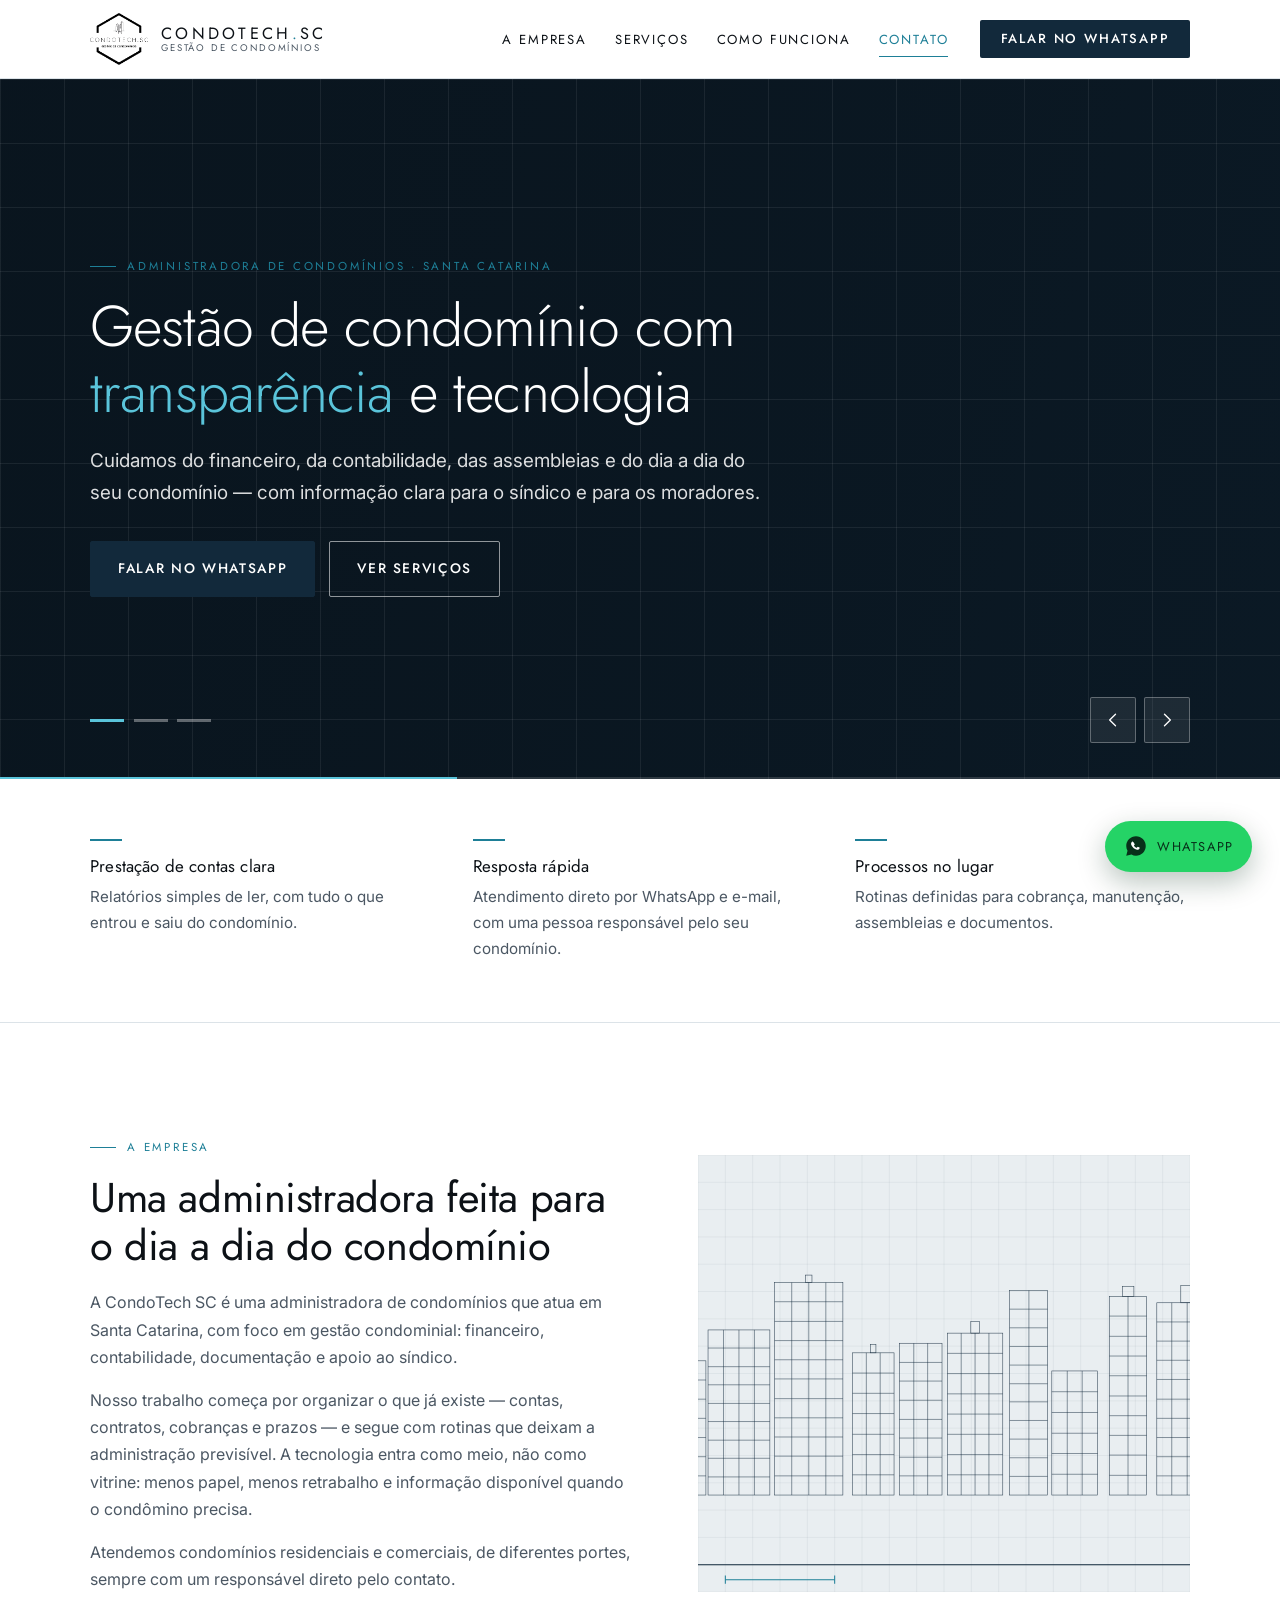
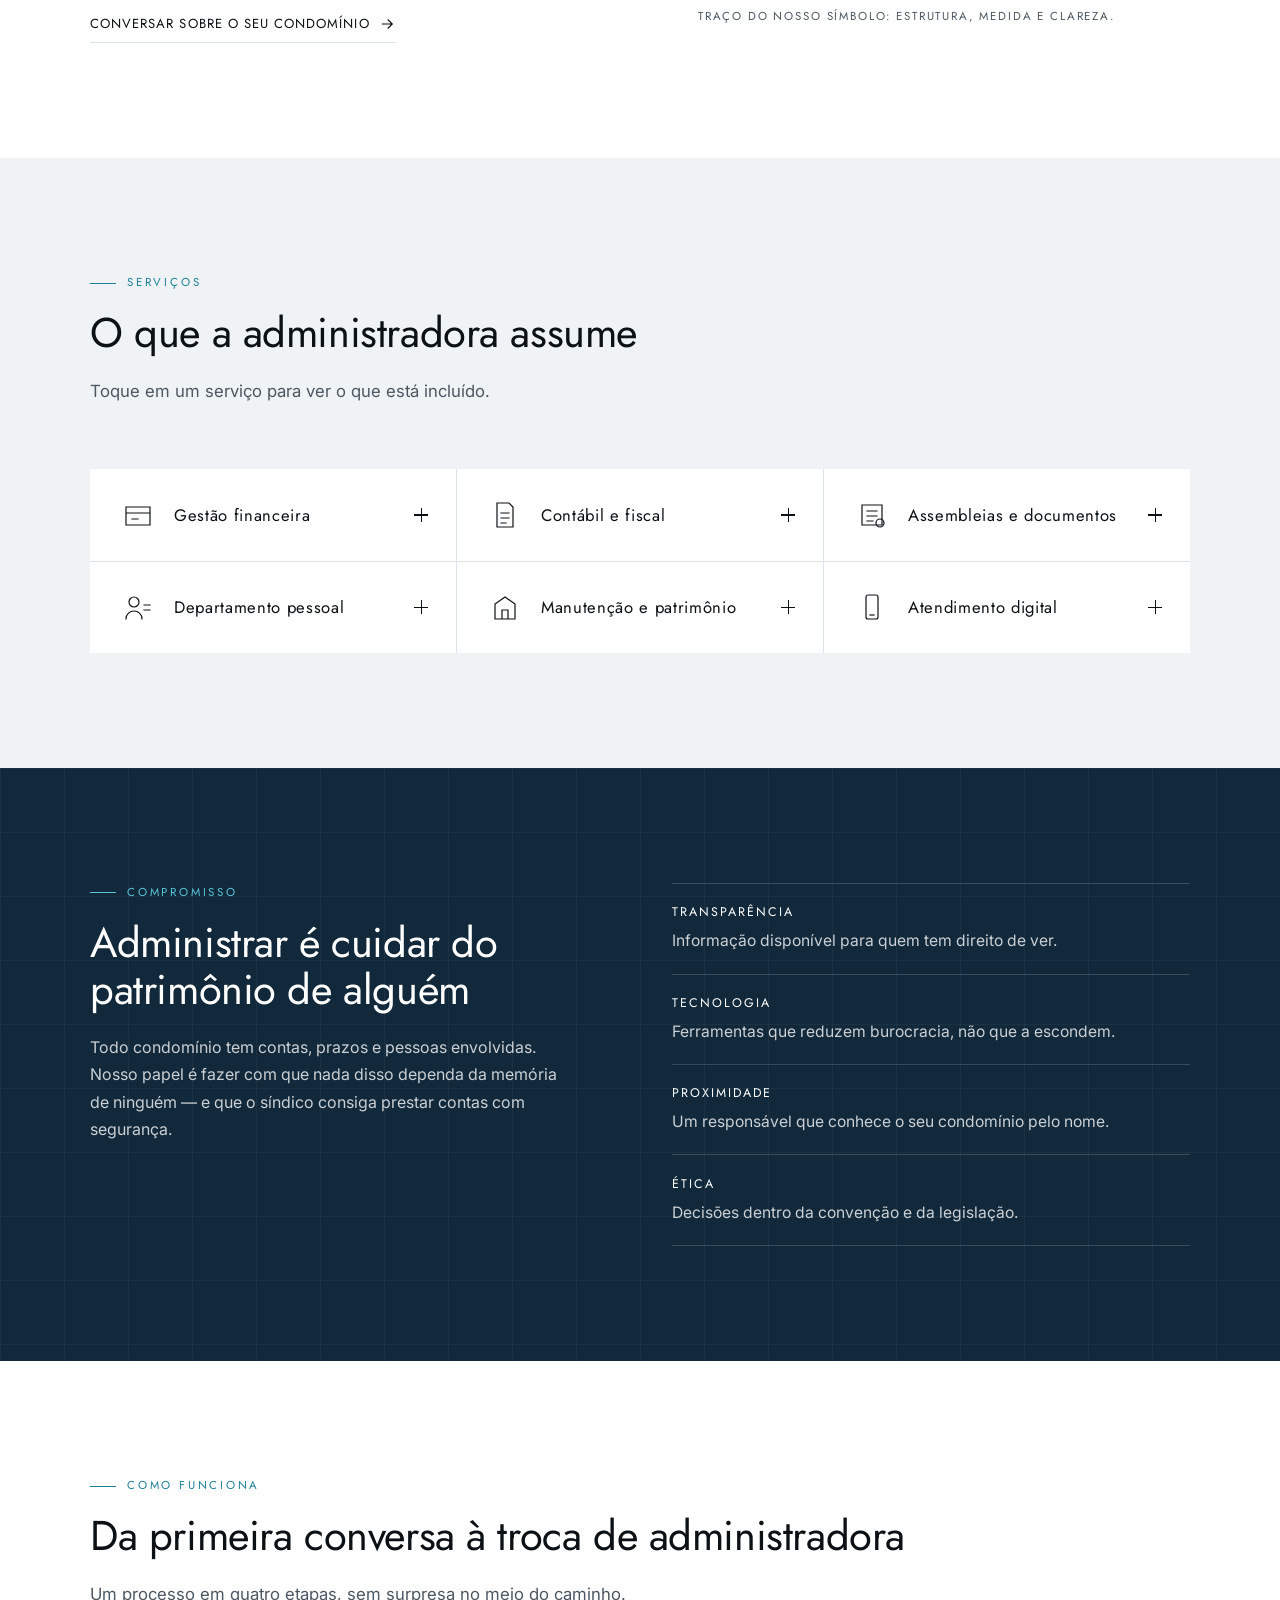
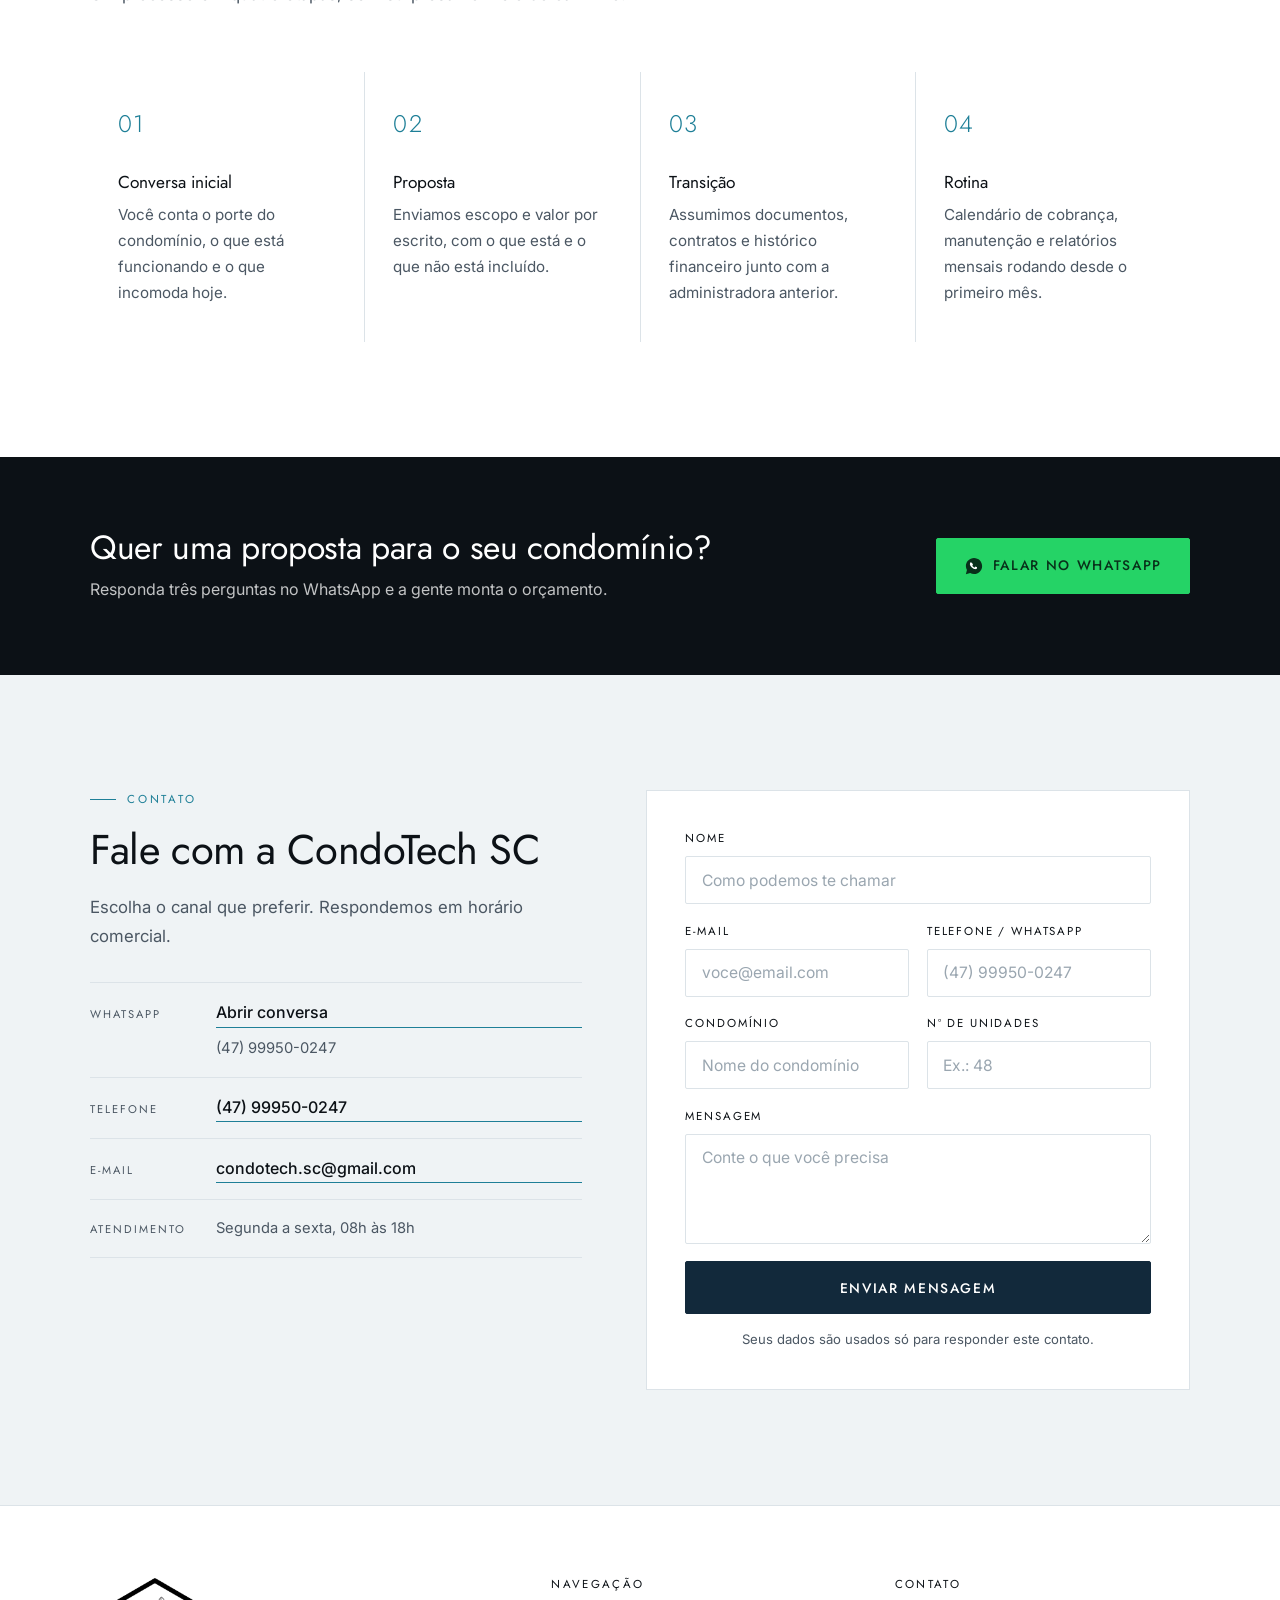
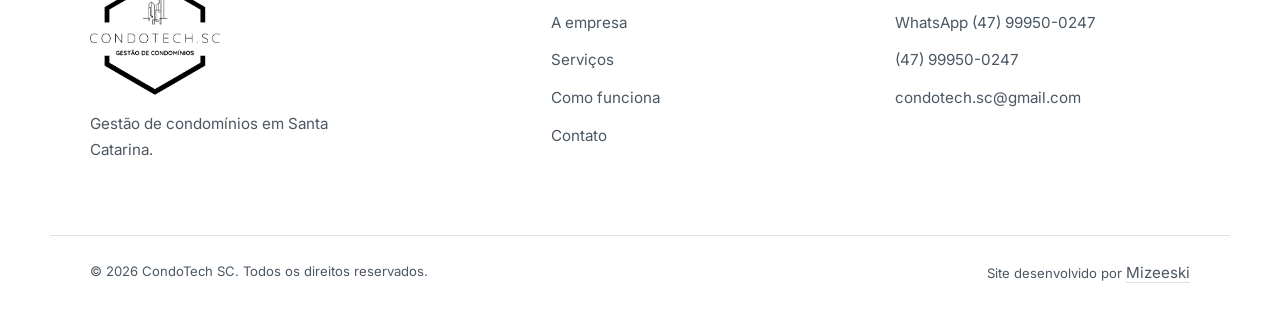
==== commit 0596db58: "update" ====
--- a/index.html
+++ b/index.html
@@ -1,507 +1,491 @@
-<!DOCTYPE html>
-<html lang="pt-BR">
-<head>
-<meta charset="utf-8">
-<meta name="viewport" content="width=device-width, initial-scale=1">
-<title>CondoTech SC | Administradora de Condomínios em Santa Catarina</title>
-<meta name="description" content="A CondoTech SC cuida da administração do seu condomínio: gestão financeira, contábil, assembleias, manutenção e atendimento digital. Fale com a gente pelo WhatsApp.">
-<meta name="theme-color" content="#ffffff">
-<link rel="canonical" href="https://SEU-USUARIO.github.io/condotech-sc/">
-
-<!-- Open Graph -->
-<meta property="og:type" content="website">
-<meta property="og:locale" content="pt_BR">
-<meta property="og:title" content="CondoTech SC | Administradora de Condomínios">
-<meta property="og:description" content="Gestão de condomínios com transparência, tecnologia e atendimento próximo.">
-<meta property="og:image" content="assets/img/logo.png">
-
-<link rel="icon" href="assets/img/favicon.svg" type="image/svg+xml">
-<link rel="apple-touch-icon" href="assets/img/logo.png">
-
-<link rel="preconnect" href="https://fonts.googleapis.com">
-<link rel="preconnect" href="https://fonts.gstatic.com" crossorigin>
-<link href="https://fonts.googleapis.com/css2?family=Jost:wght@300;400;500&family=Inter:wght@400;500;600&display=swap" rel="stylesheet">
-<link rel="stylesheet" href="assets/css/style.css">
-
-<!-- Dados da empresa (Google). PLACEHOLDER: preencher endereço e telefone quando o cliente enviar. -->
-<script type="application/ld+json">
-{
-  "@context": "https://schema.org",
-  "@type": "LocalBusiness",
-  "name": "CondoTech SC",
-  "description": "Administradora de condomínios em Santa Catarina.",
-  "email": "condtech@gmail.com",
-  "telephone": "+55 00 00000-0000",
-  "areaServed": "Santa Catarina, Brasil",
-  "address": {
-    "@type": "PostalAddress",
-    "addressRegion": "SC",
-    "addressCountry": "BR"
-  }
-}
-</script>
-</head>
-<body>
-
-<a class="skip-link" href="#sobre">Ir para o conteúdo</a>
-
-<header class="site-header" id="header">
-  <div class="shell header-inner">
-    <a class="brand" href="#topo" aria-label="CondoTech SC — início">
-      <!-- Troque por assets/img/logo.svg quando subir o SVG -->
-      <img src="assets/img/logo.png" alt="CondoTech SC" width="120" height="109" class="brand-mark">
-      <span class="brand-text">
-        <strong>CondoTech<span class="brand-dot">.</span>SC</strong>
-        <em>gestão de condomínios</em>
-      </span>
-    </a>
-
-    <nav class="nav" id="nav" aria-label="Menu principal">
-      <ul>
-        <li><a href="#sobre">A empresa</a></li>
-        <li><a href="#servicos">Serviços</a></li>
-        <li><a href="#como-funciona">Como funciona</a></li>
-        <li><a href="#contato">Contato</a></li>
-      </ul>
-      <a class="btn btn-solid nav-cta" data-wa href="#contato" style="color: white;">Falar no WhatsApp</a>
-    </nav>
-
-    <button class="nav-toggle" id="navToggle" aria-expanded="false" aria-controls="nav" aria-label="Abrir menu">
-      <span></span><span></span><span></span>
-    </button>
-  </div>
-</header>
-
-<main id="topo">
-
-  <!-- ============ HERO / CARROSSEL ============ -->
-  <section class="hero" id="hero" aria-label="Destaques" aria-roledescription="carrossel">
-    <div class="hero-track">
-
-      <!-- Slide 1: aceita vídeo. Coloque o arquivo em assets/video/hero.mp4.
-           Se o arquivo não existir, o site usa a imagem automaticamente. -->
-      <article class="slide is-active" data-video="assets/video/hero.mp4" style="--slide-img:url('assets/img/hero-1.svg');--slide-img-mobile:url('assets/img/hero-mobile.jpg')">
-        <div class="shell slide-body">
-          <p class="eyebrow">Administradora de condomínios · Santa Catarina</p>
-          <h1>Gestão de condomínio com <em>transparência</em> e tecnologia</h1>
-          <p class="slide-text">Cuidamos do financeiro, da contabilidade, das assembleias e do dia a dia do seu condomínio — com informação clara para o síndico e para os moradores.</p>
-          <div class="slide-actions">
-            <a class="btn btn-solid" data-wa href="#contato">Falar no WhatsApp</a>
-            <a class="btn btn-ghost" href="#servicos">Ver serviços</a>
-          </div>
-        </div>
-      </article>
-
-      <article class="slide" data-video="assets/video/contas.mp4" style="--slide-img:url('assets/img/hero-2.svg');--slide-img-mobile:url('assets/img/contas-mobile.jpg')">
-        <div class="shell slide-body">
-          <p class="eyebrow">Financeiro</p>
-          <h2>Contas em ordem e prestação de contas que se entende</h2>
-          <p class="slide-text">Cobrança organizada, controle de despesas e relatórios mensais prontos para a assembleia.</p>
-          <div class="slide-actions">
-            <a class="btn btn-solid" data-wa href="#contato">Pedir uma proposta</a>
-          </div>
-        </div>
-      </article>
-
-      <article class="slide" data-video="assets/video/celular.mp4" style="--slide-img:url('assets/img/hero-3.svg');--slide-img-mobile:url('assets/img/celular-mobile.jpg')">
-        <div class="shell slide-body">
-          <p class="eyebrow">Atendimento digital</p>
-          <h2>O condomínio na palma da mão</h2>
-          <p class="slide-text">Boletos, documentos e comunicados acessíveis a qualquer hora, sem depender do horário comercial.</p>
-          <div class="slide-actions">
-            <a class="btn btn-ghost" href="#como-funciona">Como funciona</a> 
-          </div>
-        </div>
-      </article>
-
-    </div>
-
-    <div class="hero-ui shell">
-      <div class="hero-dots" role="tablist" aria-label="Escolher destaque"></div>
-      <div class="hero-arrows">
-        <button class="hero-arrow" data-dir="prev" aria-label="Destaque anterior">
-          <svg viewBox="0 0 24 24" aria-hidden="true"><path d="M15 5l-7 7 7 7"/></svg>
-        </button>
-        <button class="hero-arrow" data-dir="next" aria-label="Próximo destaque">
-          <svg viewBox="0 0 24 24" aria-hidden="true"><path d="M9 5l7 7-7 7"/></svg>
-        </button>
-      </div>
-    </div>
-    <div class="hero-progress" aria-hidden="true"><span></span></div>
-  </section>
-
-  <!-- ============ FAIXA DE VALOR ============ -->
-  <section class="strip" aria-label="Como trabalhamos">
-    <div class="shell strip-grid">
-      <div class="strip-item reveal">
-        <span class="rule" aria-hidden="true"></span>
-        <h3>Prestação de contas clara</h3>
-        <p>Relatórios simples de ler, com tudo o que entrou e saiu do condomínio.</p>
-      </div>
-      <div class="strip-item reveal">
-        <span class="rule" aria-hidden="true"></span>
-        <h3>Resposta rápida</h3>
-        <p>Atendimento direto por WhatsApp e e-mail, com uma pessoa responsável pelo seu condomínio.</p>
-      </div>
-      <div class="strip-item reveal">
-        <span class="rule" aria-hidden="true"></span>
-        <h3>Processos no lugar</h3>
-        <p>Rotinas definidas para cobrança, manutenção, assembleias e documentos.</p>
-      </div>
-    </div>
-  </section>
-
-  <!-- ============ SOBRE ============ -->
-  <section class="section" id="sobre">
-    <div class="shell about">
-      <div class="about-text reveal">
-        <p class="eyebrow">A empresa</p>
-        <h2 class="h2">Uma administradora feita para o dia a dia do condomínio</h2>
-        <!-- PLACEHOLDER: confirmar com o cliente cidade-sede, ano de fundação e nº de condomínios atendidos. -->
-        <p>A CondoTech SC é uma administradora de condomínios que atua em Santa Catarina, com foco em gestão condominial: financeiro, contabilidade, documentação e apoio ao síndico.</p>
-        <p>Nosso trabalho começa por organizar o que já existe — contas, contratos, cobranças e prazos — e segue com rotinas que deixam a administração previsível. A tecnologia entra como meio, não como vitrine: menos papel, menos retrabalho e informação disponível quando o condômino precisa.</p>
-        <p>Atendemos condomínios residenciais e comerciais, de diferentes portes, sempre com um responsável direto pelo contato.</p>
-        <a class="link-arrow" data-wa href="#contato">Conversar sobre o seu condomínio
-          <svg viewBox="0 0 24 24" aria-hidden="true"><path d="M5 12h13M13 6l6 6-6 6"/></svg>
-        </a>
-      </div>
-      <figure class="about-figure reveal">
-        <img src="assets/img/sobre.svg" alt="Ilustração de edifícios em traço técnico" width="720" height="640" loading="lazy" decoding="async">
-        <figcaption>Traço do nosso símbolo: estrutura, medida e clareza.</figcaption>
-      </figure>
-    </div>
-  </section>
-
-  <!-- ============ SERVIÇOS ============ -->
-  <section class="section section-mist" id="servicos">
-    <div class="shell">
-      <header class="section-head reveal">
-        <p class="eyebrow">Serviços</p>
-        <h2 class="h2">O que a administradora assume</h2>
-        <p class="section-lead">Toque em um serviço para ver o que está incluído.</p>
-      </header>
-
-      <div class="cards">
-
-        <details class="card reveal">
-          <summary>
-            <span class="card-icon" aria-hidden="true">
-              <svg viewBox="0 0 32 32"><path d="M4 26V8h24v18zM4 14h24M10 20h6"/></svg>
-            </span>
-            <span class="card-title">Gestão financeira</span>
-            <span class="card-plus" aria-hidden="true"></span>
-          </summary>
-          <div class="card-body">
-            <ul>
-              <li>Emissão e envio de boletos da taxa condominial</li>
-              <li>Controle de recebimentos, despesas e conciliação bancária</li>
-              <li>Previsão orçamentária e acompanhamento mensal</li>
-              <li>Cobrança amigável de inadimplentes antes da via judicial</li>
-            </ul>
-          </div>
-        </details>
-
-        <details class="card reveal">
-          <summary>
-            <span class="card-icon" aria-hidden="true">
-              <svg viewBox="0 0 32 32"><path d="M8 4h12l4 4v20H8zM12 14h8M12 19h8M12 24h5"/></svg>
-            </span>
-            <span class="card-title">Contábil e fiscal</span>
-            <span class="card-plus" aria-hidden="true"></span>
-          </summary>
-          <div class="card-body">
-            <ul>
-              <li>Escrituração contábil do condomínio</li>
-              <li>Apuração e recolhimento de tributos e encargos</li>
-              <li>Balancetes mensais e demonstrativos para assembleia</li>
-              <li>Guarda organizada dos documentos, físicos e digitais</li>
-            </ul>
-          </div>
-        </details>
-
-        <details class="card reveal">
-          <summary>
-            <span class="card-icon" aria-hidden="true">
-              <svg viewBox="0 0 32 32"><path d="M6 26V6h20v20zM11 12h10M11 17h10M11 22h6"/><circle cx="24" cy="24" r="4"/></svg>
-            </span>
-            <span class="card-title">Assembleias e documentos</span>
-            <span class="card-plus" aria-hidden="true"></span>
-          </summary>
-          <div class="card-body">
-            <ul>
-              <li>Convocação, condução e ata de assembleias</li>
-              <li>Registro de atas e apoio na aplicação da convenção</li>
-              <li>Orientação sobre regimento interno e obrigações legais</li>
-              <li>Livro de ocorrências e histórico de decisões</li>
-            </ul>
-          </div>
-        </details>
-
-        <details class="card reveal">
-          <summary>
-            <span class="card-icon" aria-hidden="true">
-              <svg viewBox="0 0 32 32"><circle cx="12" cy="11" r="5"/><path d="M4 28c0-5 4-8 8-8s8 3 8 8M22 14h6M22 19h6"/></svg>
-            </span>
-            <span class="card-title">Departamento pessoal</span>
-            <span class="card-plus" aria-hidden="true"></span>
-          </summary>
-          <div class="card-body">
-            <ul>
-              <li>Admissão, folha de pagamento e férias dos funcionários</li>
-              <li>Controle de ponto, escalas e benefícios</li>
-              <li>Gestão de contratos de portaria, limpeza e jardinagem</li>
-              <li>Acompanhamento de obrigações trabalhistas</li>
-            </ul>
-          </div>
-        </details>
-
-        <details class="card reveal">
-          <summary>
-            <span class="card-icon" aria-hidden="true">
-              <svg viewBox="0 0 32 32"><path d="M6 28V13l10-7 10 7v15zM13 28v-9h6v9"/></svg>
-            </span>
-            <span class="card-title">Manutenção e patrimônio</span>
-            <span class="card-plus" aria-hidden="true"></span>
-          </summary>
-          <div class="card-body">
-            <ul>
-              <li>Plano de manutenção preventiva das áreas comuns</li>
-              <li>Cotação e comparação de orçamentos com fornecedores</li>
-              <li>Acompanhamento de obras e serviços contratados</li>
-              <li>Controle de laudos e vistorias obrigatórias</li>
-            </ul>
-          </div>
-        </details>
-
-        <details class="card reveal">
-          <summary>
-            <span class="card-icon" aria-hidden="true">
-              <svg viewBox="0 0 32 32"><rect x="10" y="4" width="12" height="24" rx="2"/><path d="M14 24h4"/></svg>
-            </span>
-            <span class="card-title">Atendimento digital</span>
-            <span class="card-plus" aria-hidden="true"></span>
-          </summary>
-          <div class="card-body">
-            <!-- PLACEHOLDER: ajustar conforme o portal/app que o cliente usar. -->
-            <ul>
-              <li>Segunda via de boleto sem precisar ligar</li>
-              <li>Documentos e balancetes disponíveis para consulta</li>
-              <li>Comunicados e avisos enviados aos moradores</li>
-              <li>Canal direto de WhatsApp para síndico e conselho</li>
-            </ul>
-          </div>
-        </details>
-
-      </div>
-    </div>
-  </section>
-
-  <!-- ============ FAIXA ESCURA / DIFERENCIAIS ============ -->
-  <section class="band" aria-label="Nossa forma de trabalhar">
-    <div class="shell band-inner">
-      <div class="band-text reveal">
-        <p class="eyebrow eyebrow-light">Compromisso</p>
-        <h2 class="h2 h2-light">Administrar é cuidar do patrimônio de alguém</h2>
-        <p>Todo condomínio tem contas, prazos e pessoas envolvidas. Nosso papel é fazer com que nada disso dependa da memória de ninguém — e que o síndico consiga prestar contas com segurança.</p>
-      </div>
-      <ul class="band-list reveal">
-        <li><strong>Transparência</strong> Informação disponível para quem tem direito de ver.</li>
-        <li><strong>Tecnologia</strong> Ferramentas que reduzem burocracia, não que a escondem.</li>
-        <li><strong>Proximidade</strong> Um responsável que conhece o seu condomínio pelo nome.</li>
-        <li><strong>Ética</strong> Decisões dentro da convenção e da legislação.</li>
-      </ul>
-    </div>
-  </section>
-
-  <!-- ============ COMO FUNCIONA (sequência real, por isso numerada) ============ -->
-  <section class="section" id="como-funciona">
-    <div class="shell">
-      <header class="section-head reveal">
-        <p class="eyebrow">Como funciona</p>
-        <h2 class="h2">Da primeira conversa à troca de administradora</h2>
-        <p class="section-lead">Um processo em quatro etapas, sem surpresa no meio do caminho.</p>
-      </header>
-
-      <ol class="steps">
-        <li class="step reveal">
-          <span class="step-num">01</span>
-          <h3>Conversa inicial</h3>
-          <p>Você conta o porte do condomínio, o que está funcionando e o que incomoda hoje.</p>
-        </li>
-        <li class="step reveal">
-          <span class="step-num">02</span>
-          <h3>Proposta</h3>
-          <p>Enviamos escopo e valor por escrito, com o que está e o que não está incluído.</p>
-        </li>
-        <li class="step reveal">
-          <span class="step-num">03</span>
-          <h3>Transição</h3>
-          <p>Assumimos documentos, contratos e histórico financeiro junto com a administradora anterior.</p>
-        </li>
-        <li class="step reveal">
-          <span class="step-num">04</span>
-          <h3>Rotina</h3>
-          <p>Calendário de cobrança, manutenção e relatórios mensais rodando desde o primeiro mês.</p>
-        </li>
-      </ol>
-    </div>
-  </section>
-
-  <!-- ============ CTA ============ -->
-  <section class="cta-band">
-    <div class="shell cta-inner">
-      <div>
-        <h2 class="h2 h2-light">Quer uma proposta para o seu condomínio?</h2>
-        <p>Responda três perguntas no WhatsApp e a gente monta o orçamento.</p>
-      </div>
-      <a class="btn btn-wa" data-wa href="#contato">
-        <svg viewBox="0 0 32 32" aria-hidden="true"><path d="M16 3C8.8 3 3 8.8 3 16c0 2.3.6 4.4 1.7 6.3L3 29l6.9-1.7c1.8 1 3.9 1.6 6.1 1.6 7.2 0 13-5.8 13-13S23.2 3 16 3z"/><path d="M11.5 10c-.4 0-.8.2-1.1.5-.5.5-1 1.3-1 2.5s.8 2.8 2.4 4.6c1.6 1.8 3.3 2.7 4.7 3.2 1.2.4 2.2.3 2.9 0 .8-.4 1.3-1.1 1.4-1.8v-.9l-2.5-1.2-1 1.2c-.3.3-.6.4-1 .2-1-.5-2-1.2-2.8-2.2-.3-.3-.2-.7 0-1l.9-1.1-1.2-2.5c-.2-.4-.5-.5-.9-.5z" fill="#fff" stroke="none"/></svg>
-        Falar no WhatsApp
-      </a>
-    </div>
-  </section>
-
-  <!-- ============ CONTATO ============ -->
-  <section class="section section-mist" id="contato">
-    <div class="shell contact">
-
-      <div class="contact-info reveal">
-        <p class="eyebrow">Contato</p>
-        <h2 class="h2">Fale com a CondoTech SC</h2>
-        <p class="section-lead">Escolha o canal que preferir. Respondemos em horário comercial.</p>
-
-        <ul class="contact-list">
-          <li>
-            <span class="contact-label">WhatsApp</span>
-            <a data-wa href="#">Abrir conversa</a>
-            <em data-phone-display>(00) 00000-0000</em>
-          </li>
-          <li>
-            <span class="contact-label">Telefone</span>
-            <a data-tel href="#" data-phone-display>(00) 00000-0000</a>
-          </li>
-          <li>
-            <span class="contact-label">E-mail</span>
-            <a href="mailto:condtech@gmail.com">condtech@gmail.com</a>
-          </li>
-          <li>
-            <!-- PLACEHOLDER: substituir pelo horário real de atendimento -->
-            <span class="contact-label">Atendimento</span>
-            <em>Segunda a sexta, 08h às 18h</em>
-          </li>
-        </ul>
-
-        <!-- PLACEHOLDER endereço + mapa. Quando o cliente enviar o endereço,
-             descomente e cole o iframe do Google Maps:
-        <div class="map">
-          <iframe src="COLE_AQUI_O_EMBED_DO_GOOGLE_MAPS" width="100%" height="320"
-                  style="border:0" loading="lazy" title="Localização da CondoTech SC"
-                  referrerpolicy="no-referrer-when-downgrade"></iframe>
-        </div>
-        -->
-      </div>
-
-      <div class="contact-form reveal">
-        <!-- Formulário gratuito via FormSubmit. Na primeira vez que alguém enviar,
-             o cliente recebe um e-mail para ativar. Depois disso funciona sozinho.
-             Veja o README para trocar o e-mail pelo endpoint mascarado. -->
-        <form action="https://formsubmit.co/condtech@gmail.com" method="POST" id="form">
-          <input type="hidden" name="_subject" value="Novo contato pelo site — CondoTech SC">
-          <input type="hidden" name="_captcha" value="false">
-          <input type="hidden" name="_template" value="table">
-          <input type="hidden" name="_next" value="obrigado.html">
-          <input type="text" name="_honey" tabindex="-1" autocomplete="off" aria-hidden="true" class="honey">
-
-          <div class="field">
-            <label for="nome">Nome</label>
-            <input id="nome" name="Nome" type="text" required autocomplete="name" placeholder="Como podemos te chamar">
-          </div>
-
-          <div class="field-row">
-            <div class="field">
-              <label for="email">E-mail</label>
-              <input id="email" name="E-mail" type="email" required autocomplete="email" placeholder="voce@email.com">
-            </div>
-            <div class="field">
-              <label for="telefone">Telefone / WhatsApp</label>
-              <input id="telefone" name="Telefone" type="tel" required autocomplete="tel" placeholder="(48) 90000-0000">
-            </div>
-          </div>
-
-          <div class="field-row">
-            <div class="field">
-              <label for="condominio">Condomínio</label>
-              <input id="condominio" name="Condomínio" type="text" placeholder="Nome do condomínio">
-            </div>
-            <div class="field">
-              <label for="unidades">Nº de unidades</label>
-              <input id="unidades" name="Unidades" type="text" inputmode="numeric" placeholder="Ex.: 48">
-            </div>
-          </div>
-
-          <div class="field">
-            <label for="mensagem">Mensagem</label>
-            <textarea id="mensagem" name="Mensagem" rows="4" placeholder="Conte o que você precisa"></textarea>
-          </div>
-
-          <button class="btn btn-solid btn-block" type="submit">Enviar mensagem</button>
-          <p class="form-note">Seus dados são usados só para responder este contato.</p>
-        </form>
-      </div>
-
-    </div>
-  </section>
-
-</main>
-
-<footer class="site-footer">
-  <div class="shell footer-grid">
-    <div class="footer-brand">
-      <img src="assets/img/logo.png" alt="CondoTech SC" width="150" height="136" loading="lazy">
-      <p>Gestão de condomínios em Santa Catarina.</p>
-    </div>
-
-    <nav class="footer-nav" aria-label="Navegação do rodapé">
-      <h3>Navegação</h3>
-      <ul>
-        <li><a href="#sobre">A empresa</a></li>
-        <li><a href="#servicos">Serviços</a></li>
-        <li><a href="#como-funciona">Como funciona</a></li>
-        <li><a href="#contato">Contato</a></li>
-      </ul>
-    </nav>
-
-    <div class="footer-contact">
-      <h3>Contato</h3>
-      <ul>
-        <li><a data-wa href="#">WhatsApp <span data-phone-display>(00) 00000-0000</span></a></li>
-        <li><a data-tel href="#"><span data-phone-display>(00) 00000-0000</span></a></li>
-        <li><a href="mailto:condtech@gmail.com">condtech@gmail.com</a></li>
-      </ul>
-      <!-- PLACEHOLDER redes sociais: descomente quando tiver os links
-      <ul class="footer-social">
-        <li><a href="#" aria-label="Instagram">Instagram</a></li>
-        <li><a href="#" aria-label="Facebook">Facebook</a></li>
-      </ul>
-      -->
-    </div>
-  </div>
-
-  <div class="shell footer-bottom">
-    <p>© <span id="ano">2026</span> CondoTech SC. Todos os direitos reservados.</p>
-    <!-- PLACEHOLDER: CNPJ / registro, se o cliente quiser exibir -->
-    <p class="credit">Site desenvolvido por <a href="https://mizeeski.com/" rel="noopener" target="_blank">Mizeeski</a></p>
-  </div>
-</footer>
-
-<a class="wa-float" data-wa href="#contato" aria-label="Falar no WhatsApp">
-  <svg viewBox="0 0 32 32" aria-hidden="true">
-    <path d="M16 3C8.8 3 3 8.8 3 16c0 2.3.6 4.4 1.7 6.3L3 29l6.9-1.7c1.8 1 3.9 1.6 6.1 1.6 7.2 0 13-5.8 13-13S23.2 3 16 3z"/>
-    <path d="M11.5 10c-.4 0-.8.2-1.1.5-.5.5-1 1.3-1 2.5s.8 2.8 2.4 4.6c1.6 1.8 3.3 2.7 4.7 3.2 1.2.4 2.2.3 2.9 0 .8-.4 1.3-1.1 1.4-1.8v-.9l-2.5-1.2-1 1.2c-.3.3-.6.4-1 .2-1-.5-2-1.2-2.8-2.2-.3-.3-.2-.7 0-1l.9-1.1-1.2-2.5c-.2-.4-.5-.5-.9-.5z" fill="#fff" stroke="none"/>
-  </svg>
-  <span>WhatsApp</span>
-</a>
-
-<script src="assets/js/main.js" defer></script>
-</body>
-</html>
+<!DOCTYPE html>
+<html lang="pt-BR">
+<head>
+<meta charset="utf-8">
+<meta name="viewport" content="width=device-width, initial-scale=1">
+<title>CondoTech SC | Administradora de Condomínios em Santa Catarina</title>
+<meta name="description" content="A CondoTech SC cuida da administração do seu condomínio: gestão financeira, contábil, assembleias, manutenção e atendimento digital. Fale com a gente pelo WhatsApp.">
+<meta name="theme-color" content="#ffffff">
+<!-- Lembre de atualizar aqui com o domínio final do cliente depois -->
+<link rel="canonical" href="https://condotechsc.com.br/">
+
+<!-- Open Graph -->
+<meta property="og:type" content="website">
+<meta property="og:locale" content="pt_BR">
+<meta property="og:title" content="CondoTech SC | Administradora de Condomínios">
+<meta property="og:description" content="Gestão de condomínios com transparência, tecnologia e atendimento próximo.">
+<meta property="og:image" content="assets/img/logo.png">
+
+<link rel="icon" href="assets/img/favicon.svg" type="image/svg+xml">
+<link rel="apple-touch-icon" href="assets/img/logo.png">
+
+<link rel="preconnect" href="https://fonts.googleapis.com">
+<link rel="preconnect" href="https://fonts.gstatic.com" crossorigin>
+<link href="https://fonts.googleapis.com/css2?family=Jost:wght@300;400;500&family=Inter:wght@400;500;600&display=swap" rel="stylesheet">
+<link rel="stylesheet" href="assets/css/style.css">
+
+<!-- Dados da empresa (Google). -->
+<script type="application/ld+json">
+{
+  "@context": "https://schema.org",
+  "@type": "LocalBusiness",
+  "name": "CondoTech SC",
+  "description": "Administradora de condomínios em Santa Catarina.",
+  "email": "condotech.sc@gmail.com",
+  "telephone": "+55 47 99950-0247",
+  "areaServed": "Santa Catarina, Brasil",
+  "address": {
+    "@type": "PostalAddress",
+    "addressRegion": "SC",
+    "addressCountry": "BR"
+  }
+}
+</script>
+</head>
+<body>
+
+<a class="skip-link" href="#sobre">Ir para o conteúdo</a>
+
+<header class="site-header" id="header">
+  <div class="shell header-inner">
+    <a class="brand" href="#topo" aria-label="CondoTech SC — início">
+      <!-- Troque por assets/img/logo.svg quando subir o SVG -->
+      <img src="assets/img/logo.png" alt="CondoTech SC" width="120" height="109" class="brand-mark">
+      <span class="brand-text">
+        <strong>CondoTech<span class="brand-dot">.</span>SC</strong>
+        <em>gestão de condomínios</em>
+      </span>
+    </a>
+
+    <nav class="nav" id="nav" aria-label="Menu principal">
+      <ul>
+        <li><a href="#sobre">A empresa</a></li>
+        <li><a href="#servicos">Serviços</a></li>
+        <li><a href="#como-funciona">Como funciona</a></li>
+        <li><a href="#contato">Contato</a></li>
+      </ul>
+      <a class="btn btn-solid nav-cta" href="https://wa.me/5547999500247?text=Ol%C3%A1%2C%20gostaria%20de%20saber%20mais%20sobre%20a%20Condotech%20SC." target="_blank" style="color: white;">Falar no WhatsApp</a>
+    </nav>
+
+    <button class="nav-toggle" id="navToggle" aria-expanded="false" aria-controls="nav" aria-label="Abrir menu">
+      <span></span><span></span><span></span>
+    </button>
+  </div>
+</header>
+
+<main id="topo">
+
+  <!-- ============ HERO / CARROSSEL ============ -->
+  <section class="hero" id="hero" aria-label="Destaques" aria-roledescription="carrossel">
+    <div class="hero-track">
+
+      <!-- Slide 1 -->
+      <article class="slide is-active" data-video="assets/video/hero.mp4" style="--slide-img:url('assets/img/hero-1.svg');--slide-img-mobile:url('assets/img/hero-mobile.jpg')">
+        <div class="shell slide-body">
+          <p class="eyebrow">Administradora de condomínios · Santa Catarina</p>
+          <h1>Gestão de condomínio com <em>transparência</em> e tecnologia</h1>
+          <p class="slide-text">Cuidamos do financeiro, da contabilidade, das assembleias e do dia a dia do seu condomínio — com informação clara para o síndico e para os moradores.</p>
+          <div class="slide-actions">
+            <a class="btn btn-solid" href="https://wa.me/5547999500247?text=Ol%C3%A1%2C%20gostaria%20de%20saber%20mais%20sobre%20a%20Condotech%20SC." target="_blank">Falar no WhatsApp</a>
+            <a class="btn btn-ghost" href="#servicos">Ver serviços</a>
+          </div>
+        </div>
+      </article>
+
+      <article class="slide" data-video="assets/video/contas.mp4" style="--slide-img:url('assets/img/hero-2.svg');--slide-img-mobile:url('assets/img/contas-mobile.jpg')">
+        <div class="shell slide-body">
+          <p class="eyebrow">Financeiro</p>
+          <h2>Contas em ordem e prestação de contas que se entende</h2>
+          <p class="slide-text">Cobrança organizada, controle de despesas e relatórios mensais prontos para a assembleia.</p>
+          <div class="slide-actions">
+            <a class="btn btn-solid" href="https://wa.me/5547999500247?text=Ol%C3%A1%2C%20gostaria%20de%20saber%20mais%20sobre%20a%20Condotech%20SC." target="_blank">Pedir uma proposta</a>
+          </div>
+        </div>
+      </article>
+
+      <article class="slide" data-video="assets/video/celular.mp4" style="--slide-img:url('assets/img/hero-3.svg');--slide-img-mobile:url('assets/img/celular-mobile.jpg')">
+        <div class="shell slide-body">
+          <p class="eyebrow">Atendimento digital</p>
+          <h2>O condomínio na palma da mão</h2>
+          <p class="slide-text">Boletos, documentos e comunicados acessíveis a qualquer hora, sem depender do horário comercial.</p>
+          <div class="slide-actions">
+            <a class="btn btn-ghost" href="#como-funciona">Como funciona</a> 
+          </div>
+        </div>
+      </article>
+
+    </div>
+
+    <div class="hero-ui shell">
+      <div class="hero-dots" role="tablist" aria-label="Escolher destaque"></div>
+      <div class="hero-arrows">
+        <button class="hero-arrow" data-dir="prev" aria-label="Destaque anterior">
+          <svg viewBox="0 0 24 24" aria-hidden="true"><path d="M15 5l-7 7 7 7"/></svg>
+        </button>
+        <button class="hero-arrow" data-dir="next" aria-label="Próximo destaque">
+          <svg viewBox="0 0 24 24" aria-hidden="true"><path d="M9 5l7 7-7 7"/></svg>
+        </button>
+      </div>
+    </div>
+    <div class="hero-progress" aria-hidden="true"><span></span></div>
+  </section>
+
+  <!-- ============ FAIXA DE VALOR ============ -->
+  <section class="strip" aria-label="Como trabalhamos">
+    <div class="shell strip-grid">
+      <div class="strip-item reveal">
+        <span class="rule" aria-hidden="true"></span>
+        <h3>Prestação de contas clara</h3>
+        <p>Relatórios simples de ler, com tudo o que entrou e saiu do condomínio.</p>
+      </div>
+      <div class="strip-item reveal">
+        <span class="rule" aria-hidden="true"></span>
+        <h3>Resposta rápida</h3>
+        <p>Atendimento direto por WhatsApp e e-mail, com uma pessoa responsável pelo seu condomínio.</p>
+      </div>
+      <div class="strip-item reveal">
+        <span class="rule" aria-hidden="true"></span>
+        <h3>Processos no lugar</h3>
+        <p>Rotinas definidas para cobrança, manutenção, assembleias e documentos.</p>
+      </div>
+    </div>
+  </section>
+
+  <!-- ============ SOBRE ============ -->
+  <section class="section" id="sobre">
+    <div class="shell about">
+      <div class="about-text reveal">
+        <p class="eyebrow">A empresa</p>
+        <h2 class="h2">Uma administradora feita para o dia a dia do condomínio</h2>
+        <!-- PLACEHOLDER: confirmar com o cliente cidade-sede, ano de fundação e nº de condomínios atendidos. -->
+        <p>A CondoTech SC é uma administradora de condomínios que atua em Santa Catarina, com foco em gestão condominial: financeiro, contabilidade, documentação e apoio ao síndico.</p>
+        <p>Nosso trabalho começa por organizar o que já existe — contas, contratos, cobranças e prazos — e segue com rotinas que deixam a administração previsível. A tecnologia entra como meio, não como vitrine: menos papel, menos retrabalho e informação disponível quando o condômino precisa.</p>
+        <p>Atendemos condomínios residenciais e comerciais, de diferentes portes, sempre com um responsável direto pelo contato.</p>
+        <a class="link-arrow" href="https://wa.me/5547999500247?text=Ol%C3%A1%2C%20gostaria%20de%20saber%20mais%20sobre%20a%20Condotech%20SC." target="_blank">Conversar sobre o seu condomínio
+          <svg viewBox="0 0 24 24" aria-hidden="true"><path d="M5 12h13M13 6l6 6-6 6"/></svg>
+        </a>
+      </div>
+      <figure class="about-figure reveal">
+        <img src="assets/img/sobre.svg" alt="Ilustração de edifícios em traço técnico" width="720" height="640" loading="lazy" decoding="async">
+        <figcaption>Traço do nosso símbolo: estrutura, medida e clareza.</figcaption>
+      </figure>
+    </div>
+  </section>
+
+  <!-- ============ SERVIÇOS ============ -->
+  <section class="section section-mist" id="servicos">
+    <div class="shell">
+      <header class="section-head reveal">
+        <p class="eyebrow">Serviços</p>
+        <h2 class="h2">O que a administradora assume</h2>
+        <p class="section-lead">Toque em um serviço para ver o que está incluído.</p>
+      </header>
+
+      <div class="cards">
+
+        <details class="card reveal">
+          <summary>
+            <span class="card-icon" aria-hidden="true">
+              <svg viewBox="0 0 32 32"><path d="M4 26V8h24v18zM4 14h24M10 20h6"/></svg>
+            </span>
+            <span class="card-title">Gestão financeira</span>
+            <span class="card-plus" aria-hidden="true"></span>
+          </summary>
+          <div class="card-body">
+            <ul>
+              <li>Emissão e envio de boletos da taxa condominial</li>
+              <li>Controle de recebimentos, despesas e conciliação bancária</li>
+              <li>Previsão orçamentária e acompanhamento mensal</li>
+              <li>Cobrança amigável de inadimplentes antes da via judicial</li>
+            </ul>
+          </div>
+        </details>
+
+        <details class="card reveal">
+          <summary>
+            <span class="card-icon" aria-hidden="true">
+              <svg viewBox="0 0 32 32"><path d="M8 4h12l4 4v20H8zM12 14h8M12 19h8M12 24h5"/></svg>
+            </span>
+            <span class="card-title">Contábil e fiscal</span>
+            <span class="card-plus" aria-hidden="true"></span>
+          </summary>
+          <div class="card-body">
+            <ul>
+              <li>Escrituração contábil do condomínio</li>
+              <li>Apuração e recolhimento de tributos e encargos</li>
+              <li>Balancetes mensais e demonstrativos para assembleia</li>
+              <li>Guarda organizada dos documentos, físicos e digitais</li>
+            </ul>
+          </div>
+        </details>
+
+        <details class="card reveal">
+          <summary>
+            <span class="card-icon" aria-hidden="true">
+              <svg viewBox="0 0 32 32"><path d="M6 26V6h20v20zM11 12h10M11 17h10M11 22h6"/><circle cx="24" cy="24" r="4"/></svg>
+            </span>
+            <span class="card-title">Assembleias e documentos</span>
+            <span class="card-plus" aria-hidden="true"></span>
+          </summary>
+          <div class="card-body">
+            <ul>
+              <li>Convocação, condução e ata de assembleias</li>
+              <li>Registro de atas e apoio na aplicação da convenção</li>
+              <li>Orientação sobre regimento interno e obrigações legais</li>
+              <li>Livro de ocorrências e histórico de decisões</li>
+            </ul>
+          </div>
+        </details>
+
+        <details class="card reveal">
+          <summary>
+            <span class="card-icon" aria-hidden="true">
+              <svg viewBox="0 0 32 32"><circle cx="12" cy="11" r="5"/><path d="M4 28c0-5 4-8 8-8s8 3 8 8M22 14h6M22 19h6"/></svg>
+            </span>
+            <span class="card-title">Departamento pessoal</span>
+            <span class="card-plus" aria-hidden="true"></span>
+          </summary>
+          <div class="card-body">
+            <ul>
+              <li>Admissão, folha de pagamento e férias dos funcionários</li>
+              <li>Controle de ponto, escalas e benefícios</li>
+              <li>Gestão de contratos de portaria, limpeza e jardinagem</li>
+              <li>Acompanhamento de obrigações trabalhistas</li>
+            </ul>
+          </div>
+        </details>
+
+        <details class="card reveal">
+          <summary>
+            <span class="card-icon" aria-hidden="true">
+              <svg viewBox="0 0 32 32"><path d="M6 28V13l10-7 10 7v15zM13 28v-9h6v9"/></svg>
+            </span>
+            <span class="card-title">Manutenção e patrimônio</span>
+            <span class="card-plus" aria-hidden="true"></span>
+          </summary>
+          <div class="card-body">
+            <ul>
+              <li>Plano de manutenção preventiva das áreas comuns</li>
+              <li>Cotação e comparação de orçamentos com fornecedores</li>
+              <li>Acompanhamento de obras e serviços contratados</li>
+              <li>Controle de laudos e vistorias obrigatórias</li>
+            </ul>
+          </div>
+        </details>
+
+        <details class="card reveal">
+          <summary>
+            <span class="card-icon" aria-hidden="true">
+              <svg viewBox="0 0 32 32"><rect x="10" y="4" width="12" height="24" rx="2"/><path d="M14 24h4"/></svg>
+            </span>
+            <span class="card-title">Atendimento digital</span>
+            <span class="card-plus" aria-hidden="true"></span>
+          </summary>
+          <div class="card-body">
+            <ul>
+              <li>Segunda via de boleto sem precisar ligar</li>
+              <li>Documentos e balancetes disponíveis para consulta</li>
+              <li>Comunicados e avisos enviados aos moradores</li>
+              <li>Canal direto de WhatsApp para síndico e conselho</li>
+            </ul>
+          </div>
+        </details>
+
+      </div>
+    </div>
+  </section>
+
+  <!-- ============ FAIXA ESCURA / DIFERENCIAIS ============ -->
+  <section class="band" aria-label="Nossa forma de trabalhar">
+    <div class="shell band-inner">
+      <div class="band-text reveal">
+        <p class="eyebrow eyebrow-light">Compromisso</p>
+        <h2 class="h2 h2-light">Administrar é cuidar do patrimônio de alguém</h2>
+        <p>Todo condomínio tem contas, prazos e pessoas envolvidas. Nosso papel é fazer com que nada disso dependa da memória de ninguém — e que o síndico consiga prestar contas com segurança.</p>
+      </div>
+      <ul class="band-list reveal">
+        <li><strong>Transparência</strong> Informação disponível para quem tem direito de ver.</li>
+        <li><strong>Tecnologia</strong> Ferramentas que reduzem burocracia, não que a escondem.</li>
+        <li><strong>Proximidade</strong> Um responsável que conhece o seu condomínio pelo nome.</li>
+        <li><strong>Ética</strong> Decisões dentro da convenção e da legislação.</li>
+      </ul>
+    </div>
+  </section>
+
+  <!-- ============ COMO FUNCIONA ============ -->
+  <section class="section" id="como-funciona">
+    <div class="shell">
+      <header class="section-head reveal">
+        <p class="eyebrow">Como funciona</p>
+        <h2 class="h2">Da primeira conversa à troca de administradora</h2>
+        <p class="section-lead">Um processo em quatro etapas, sem surpresa no meio do caminho.</p>
+      </header>
+
+      <ol class="steps">
+        <li class="step reveal">
+          <span class="step-num">01</span>
+          <h3>Conversa inicial</h3>
+          <p>Você conta o porte do condomínio, o que está funcionando e o que incomoda hoje.</p>
+        </li>
+        <li class="step reveal">
+          <span class="step-num">02</span>
+          <h3>Proposta</h3>
+          <p>Enviamos escopo e valor por escrito, com o que está e o que não está incluído.</p>
+        </li>
+        <li class="step reveal">
+          <span class="step-num">03</span>
+          <h3>Transição</h3>
+          <p>Assumimos documentos, contratos e histórico financeiro junto com a administradora anterior.</p>
+        </li>
+        <li class="step reveal">
+          <span class="step-num">04</span>
+          <h3>Rotina</h3>
+          <p>Calendário de cobrança, manutenção e relatórios mensais rodando desde o primeiro mês.</p>
+        </li>
+      </ol>
+    </div>
+  </section>
+
+  <!-- ============ CTA ============ -->
+  <section class="cta-band">
+    <div class="shell cta-inner">
+      <div>
+        <h2 class="h2 h2-light">Quer uma proposta para o seu condomínio?</h2>
+        <p>Responda três perguntas no WhatsApp e a gente monta o orçamento.</p>
+      </div>
+      <a class="btn btn-wa" href="https://wa.me/5547999500247?text=Ol%C3%A1%2C%20gostaria%20de%20saber%20mais%20sobre%20a%20Condotech%20SC." target="_blank">
+        <svg viewBox="0 0 32 32" aria-hidden="true"><path d="M16 3C8.8 3 3 8.8 3 16c0 2.3.6 4.4 1.7 6.3L3 29l6.9-1.7c1.8 1 3.9 1.6 6.1 1.6 7.2 0 13-5.8 13-13S23.2 3 16 3z"/><path d="M11.5 10c-.4 0-.8.2-1.1.5-.5.5-1 1.3-1 2.5s.8 2.8 2.4 4.6c1.6 1.8 3.3 2.7 4.7 3.2 1.2.4 2.2.3 2.9 0 .8-.4 1.3-1.1 1.4-1.8v-.9l-2.5-1.2-1 1.2c-.3.3-.6.4-1 .2-1-.5-2-1.2-2.8-2.2-.3-.3-.2-.7 0-1l.9-1.1-1.2-2.5c-.2-.4-.5-.5-.9-.5z" fill="#fff" stroke="none"/></svg>
+        Falar no WhatsApp
+      </a>
+    </div>
+  </section>
+
+  <!-- ============ CONTATO ============ -->
+  <section class="section section-mist" id="contato">
+    <div class="shell contact">
+
+      <div class="contact-info reveal">
+        <p class="eyebrow">Contato</p>
+        <h2 class="h2">Fale com a CondoTech SC</h2>
+        <p class="section-lead">Escolha o canal que preferir. Respondemos em horário comercial.</p>
+
+        <ul class="contact-list">
+          <li>
+            <span class="contact-label">WhatsApp</span>
+            <a href="https://wa.me/5547999500247?text=Ol%C3%A1%2C%20gostaria%20de%20saber%20mais%20sobre%20a%20Condotech%20SC." target="_blank">Abrir conversa</a>
+            <em>(47) 99950-0247</em>
+          </li>
+          <li>
+            <span class="contact-label">Telefone</span>
+            <a href="tel:+5547999500247">(47) 99950-0247</a>
+          </li>
+          <li>
+            <span class="contact-label">E-mail</span>
+            <a href="mailto:condotech.sc@gmail.com">condotech.sc@gmail.com</a>
+          </li>
+          <li>
+            <span class="contact-label">Atendimento</span>
+            <em>Segunda a sexta, 08h às 18h</em>
+          </li>
+        </ul>
+
+      </div>
+
+      <div class="contact-form reveal">
+        <!-- Integração Web3Forms -->
+        <form action="https://api.web3forms.com/submit" method="POST" id="form">
+          <!-- Cole sua Access Key do Web3Forms no value abaixo -->
+          <input type="hidden" name="access_key" value="ab1c1c1c-c35f-40de-bb8b-542cbe81b232">
+          
+          <input type="hidden" name="subject" value="Novo contato pelo site — CondoTech SC">
+          <input type="hidden" name="from_name" value="CondoTech SC Site">
+          <!-- Altere a URL abaixo para a sua página de sucesso/obrigado caso possua -->
+          <input type="hidden" name="redirect" value="https://condotechsc.com.br/obrigado.html">
+          <input type="checkbox" name="botcheck" class="hidden" style="display: none;">
+
+          <div class="field">
+            <label for="nome">Nome</label>
+            <input id="nome" name="Nome" type="text" required autocomplete="name" placeholder="Como podemos te chamar">
+          </div>
+
+          <div class="field-row">
+            <div class="field">
+              <label for="email">E-mail</label>
+              <input id="email" name="E-mail" type="email" required autocomplete="email" placeholder="voce@email.com">
+            </div>
+            <div class="field">
+              <label for="telefone">Telefone / WhatsApp</label>
+              <input id="telefone" name="Telefone" type="tel" required autocomplete="tel" placeholder="(47) 99950-0247">
+            </div>
+          </div>
+
+          <div class="field-row">
+            <div class="field">
+              <label for="condominio">Condomínio</label>
+              <input id="condominio" name="Condomínio" type="text" placeholder="Nome do condomínio">
+            </div>
+            <div class="field">
+              <label for="unidades">Nº de unidades</label>
+              <input id="unidades" name="Unidades" type="text" inputmode="numeric" placeholder="Ex.: 48">
+            </div>
+          </div>
+
+          <div class="field">
+            <label for="mensagem">Mensagem</label>
+            <textarea id="mensagem" name="Mensagem" rows="4" placeholder="Conte o que você precisa"></textarea>
+          </div>
+
+          <button class="btn btn-solid btn-block" type="submit">Enviar mensagem</button>
+          <p class="form-note">Seus dados são usados só para responder este contato.</p>
+        </form>
+      </div>
+
+    </div>
+  </section>
+
+</main>
+
+<footer class="site-footer">
+  <div class="shell footer-grid">
+    <div class="footer-brand">
+      <img src="assets/img/logo.png" alt="CondoTech SC" width="150" height="136" loading="lazy">
+      <p>Gestão de condomínios em Santa Catarina.</p>
+    </div>
+
+    <nav class="footer-nav" aria-label="Navegação do rodapé">
+      <h3>Navegação</h3>
+      <ul>
+        <li><a href="#sobre">A empresa</a></li>
+        <li><a href="#servicos">Serviços</a></li>
+        <li><a href="#como-funciona">Como funciona</a></li>
+        <li><a href="#contato">Contato</a></li>
+      </ul>
+    </nav>
+
+    <div class="footer-contact">
+      <h3>Contato</h3>
+      <ul>
+        <li><a href="https://wa.me/5547999500247?text=Ol%C3%A1%2C%20gostaria%20de%20saber%20mais%20sobre%20a%20Condotech%20SC." target="_blank">WhatsApp <span>(47) 99950-0247</span></a></li>
+        <li><a href="tel:+5547999500247"><span>(47) 99950-0247</span></a></li>
+        <li><a href="mailto:condotech.sc@gmail.com">condotech.sc@gmail.com</a></li>
+      </ul>
+    </div>
+  </div>
+
+  <div class="shell footer-bottom">
+    <p>© <span id="ano">2026</span> CondoTech SC. Todos os direitos reservados.</p>
+    <p class="credit">Site desenvolvido por <a href="https://mizeeski.com/" rel="noopener" target="_blank">Mizeeski</a></p>
+  </div>
+</footer>
+
+<a class="wa-float" href="https://wa.me/5547999500247?text=Ol%C3%A1%2C%20gostaria%20de%20saber%20mais%20sobre%20a%20Condotech%20SC." target="_blank" aria-label="Falar no WhatsApp">
+  <svg viewBox="0 0 32 32" aria-hidden="true">
+    <path d="M16 3C8.8 3 3 8.8 3 16c0 2.3.6 4.4 1.7 6.3L3 29l6.9-1.7c1.8 1 3.9 1.6 6.1 1.6 7.2 0 13-5.8 13-13S23.2 3 16 3z"/>
+    <path d="M11.5 10c-.4 0-.8.2-1.1.5-.5.5-1 1.3-1 2.5s.8 2.8 2.4 4.6c1.6 1.8 3.3 2.7 4.7 3.2 1.2.4 2.2.3 2.9 0 .8-.4 1.3-1.1 1.4-1.8v-.9l-2.5-1.2-1 1.2c-.3.3-.6.4-1 .2-1-.5-2-1.2-2.8-2.2-.3-.3-.2-.7 0-1l.9-1.1-1.2-2.5c-.2-.4-.5-.5-.9-.5z" fill="#fff" stroke="none"/>
+  </svg>
+  <span>WhatsApp</span>
+</a>
+
+<script src="assets/js/main.js" defer></script>
+</body>
+</html>
